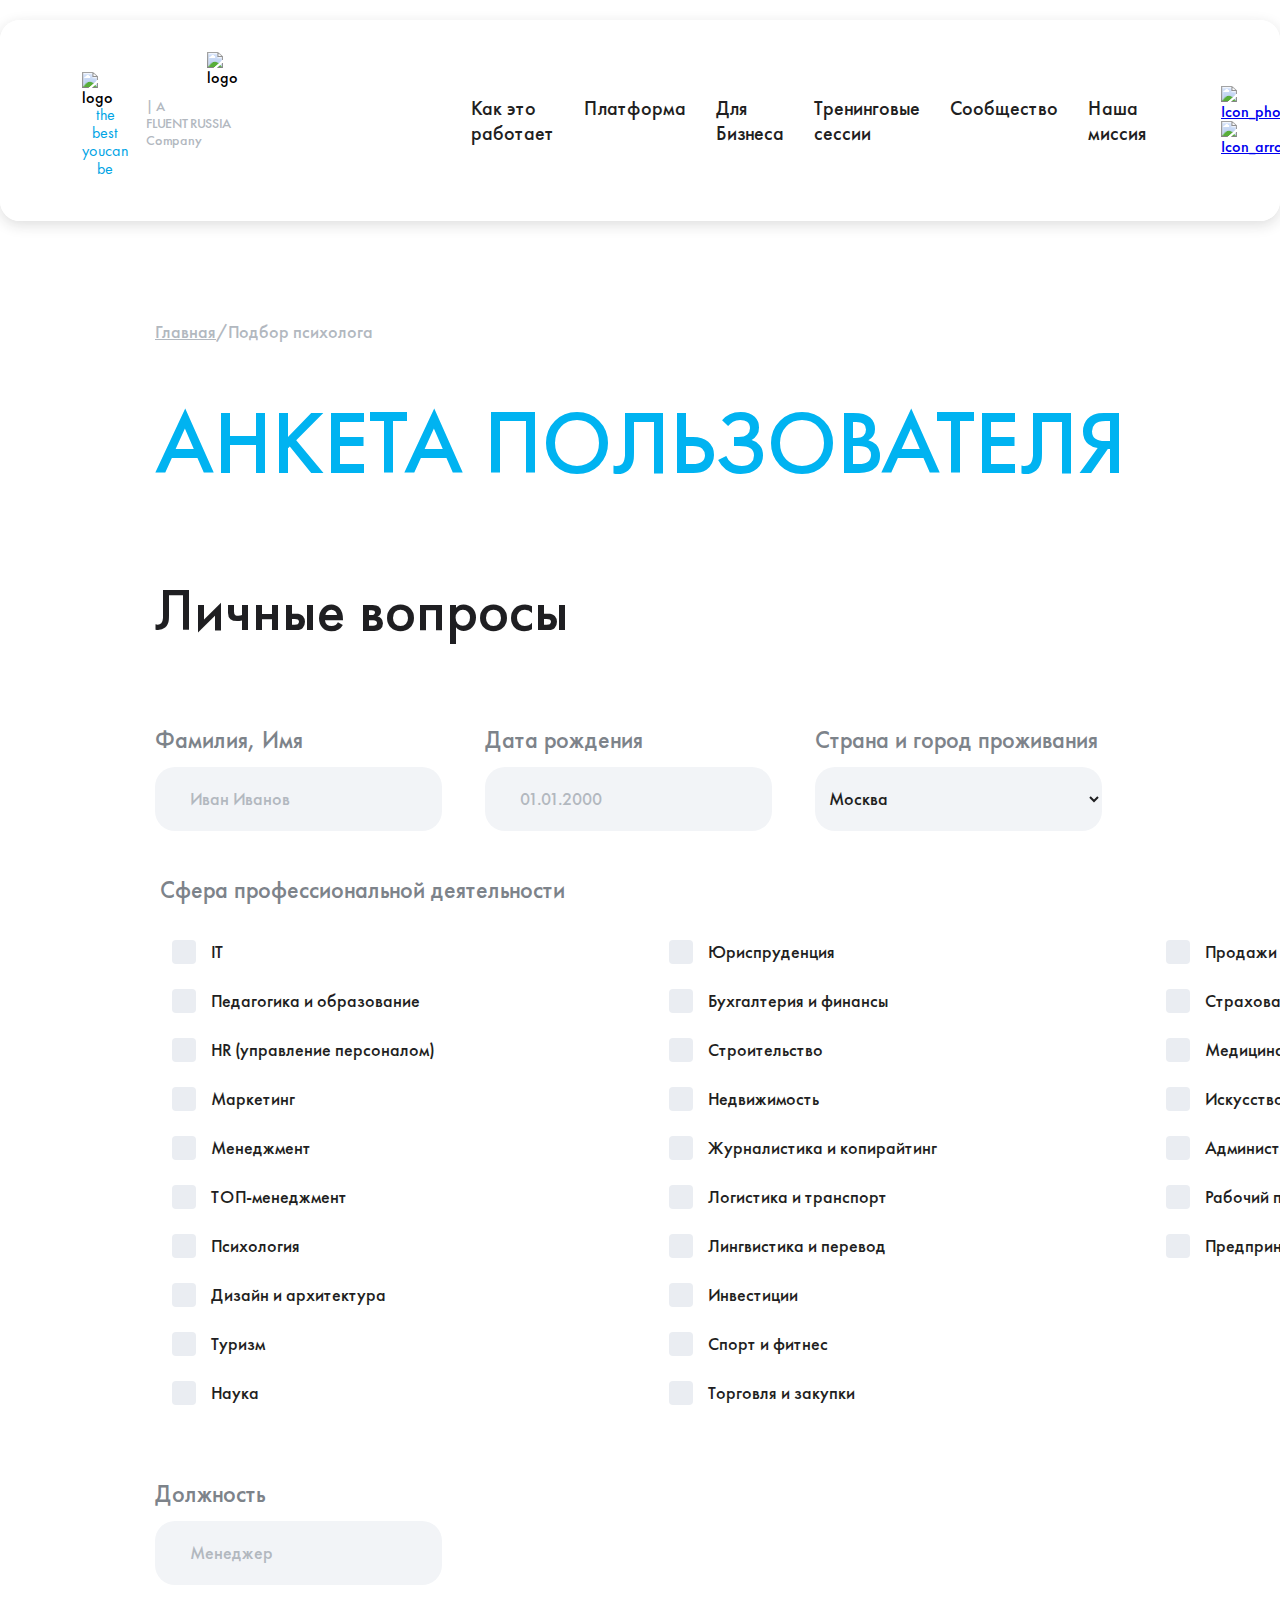
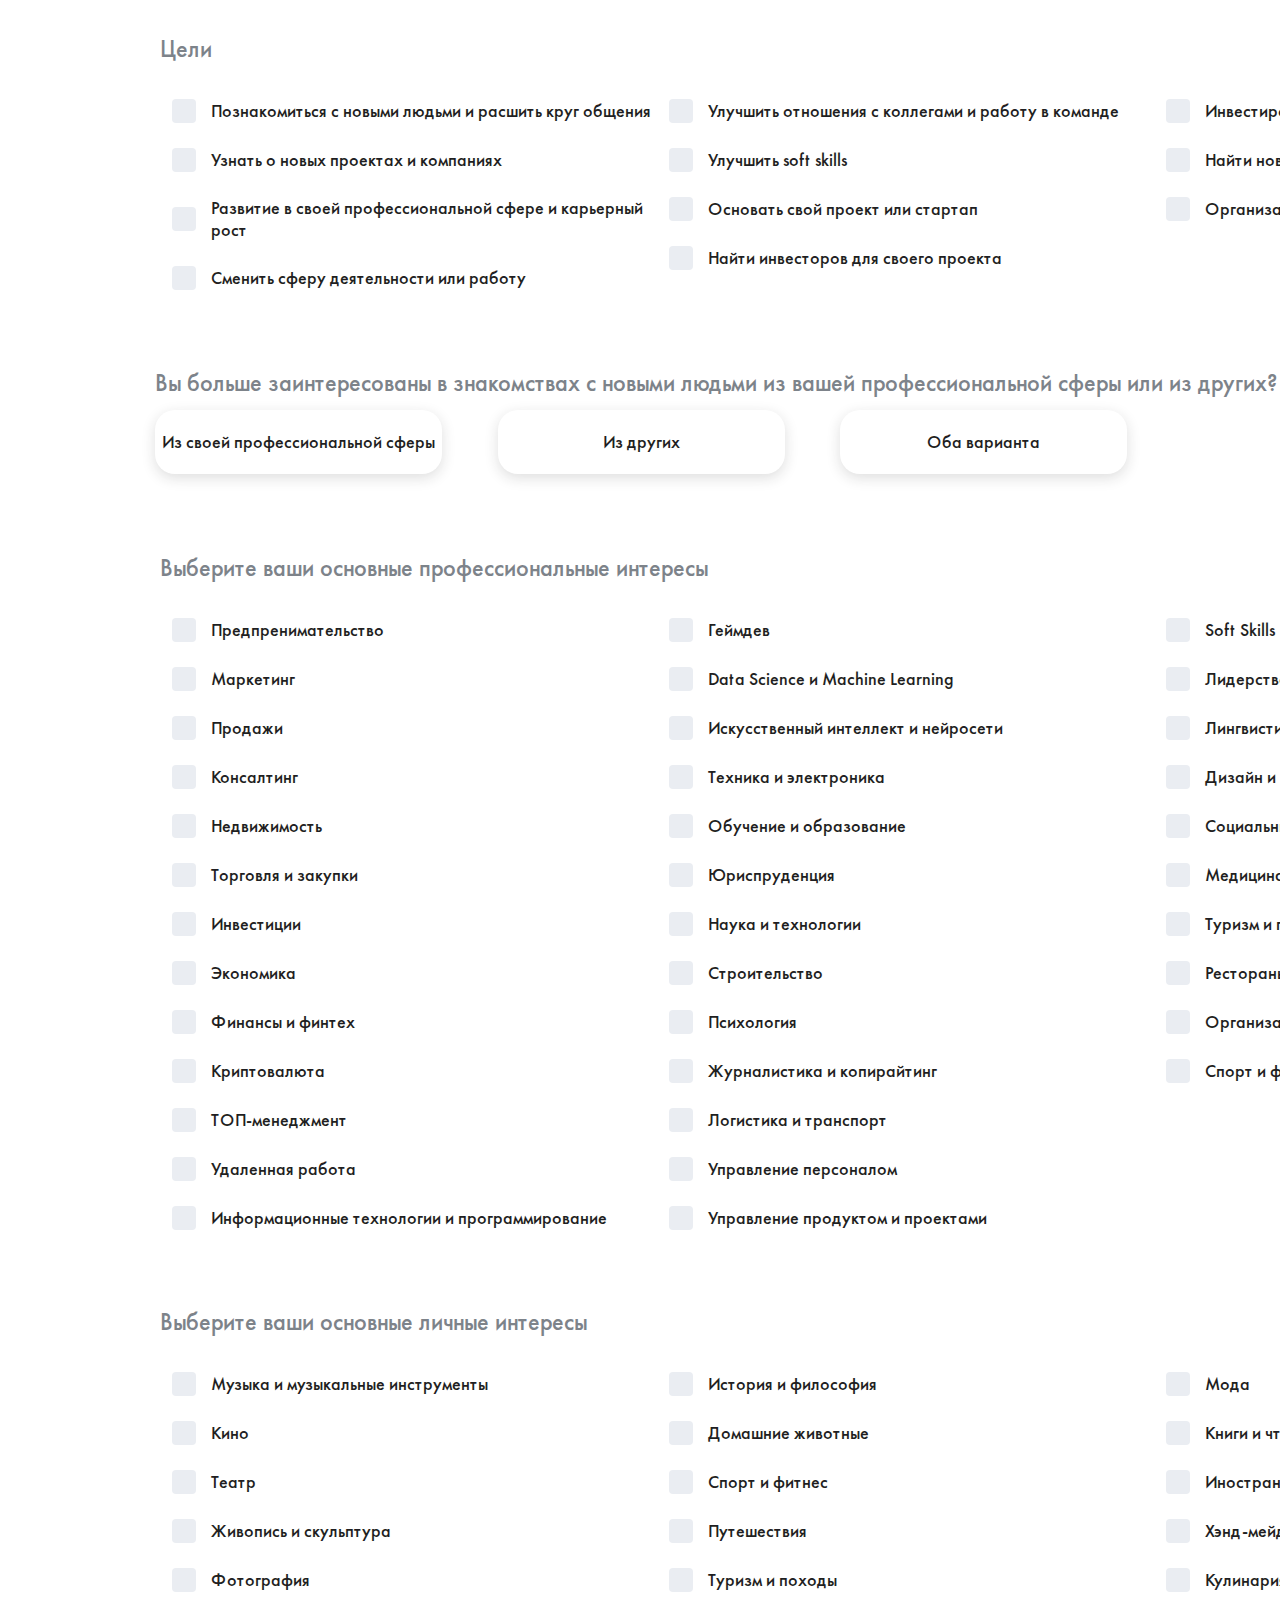
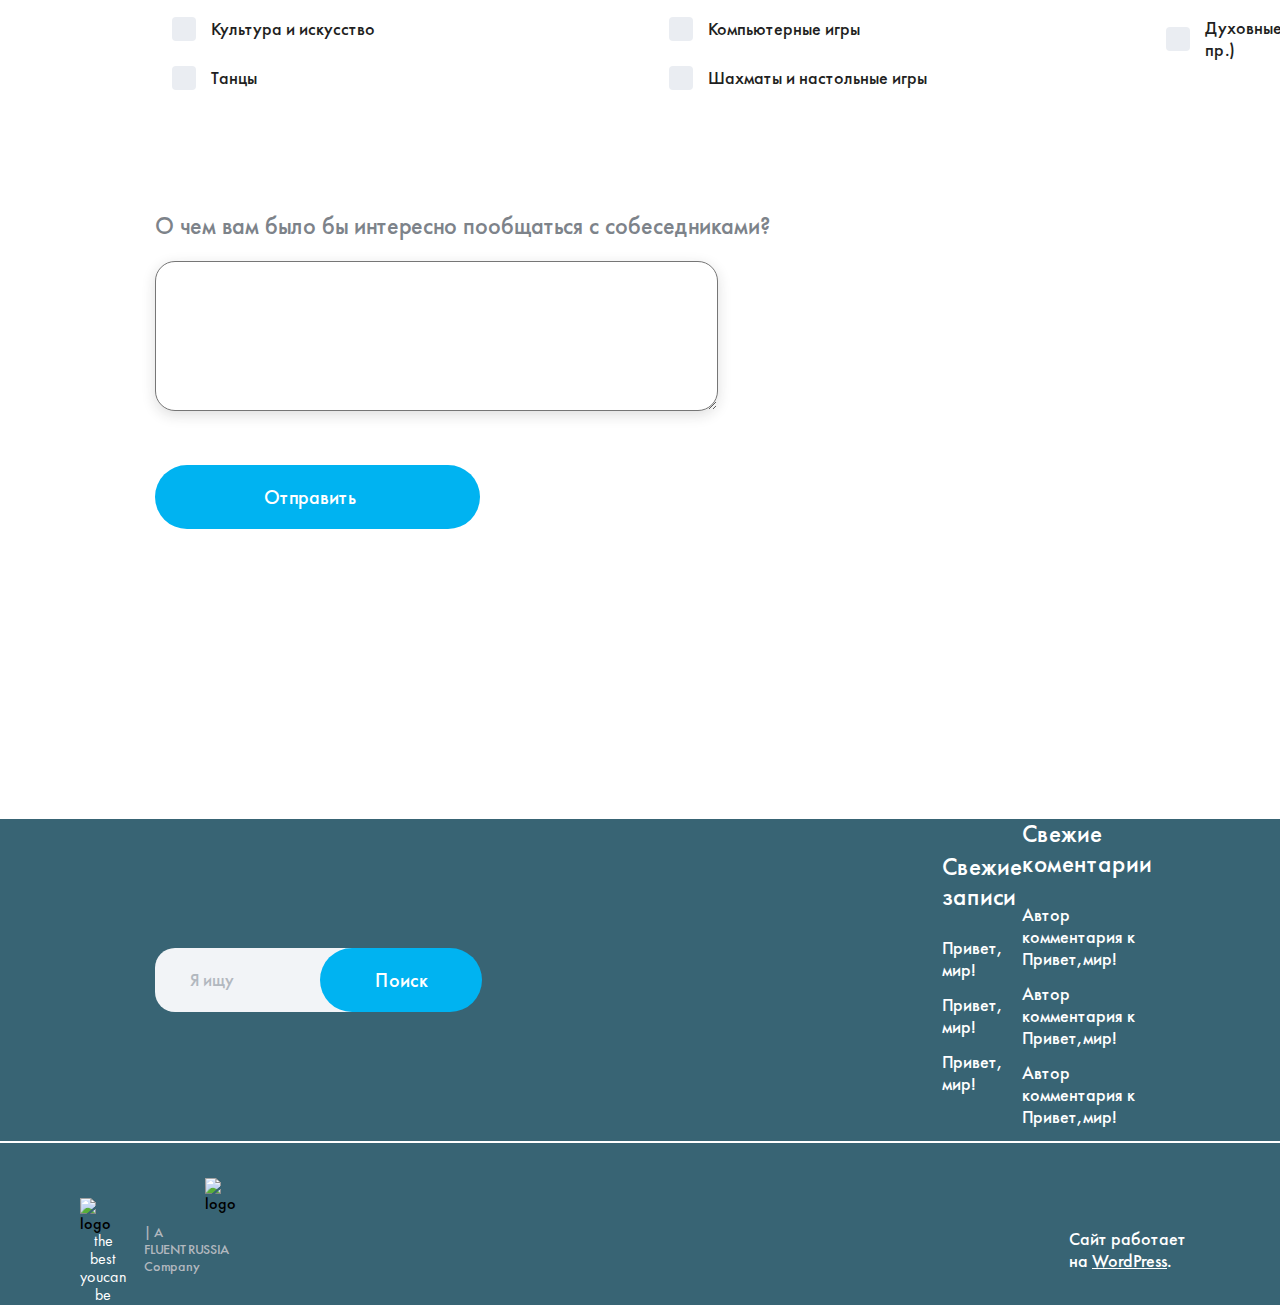
==== index.html @ 782e36cc "first commit" ====
<!DOCTYPE html>
<html lang="en">

<head>
    <meta charset="UTF-8">
    <meta http-equiv="X-UA-Compatible" content="IE=edge">
    <meta name="viewport" content="width=device-width, initial-scale=1.0">
    <title>Анкета пользователя</title>
    <link rel="stylesheet" href="../styles/style.css">
    <link rel="stylesheet" href="../styles/media.css">
</head>

<body>
    <header class="ps_header">
        <div class="ps_menu__header">
            <div class="ps_menu__inner">
                <div class="ps_menu__logo">
                    <div class="ps_logo-1__menu">
                        <img src="../img/STEP UP.png" alt="logo">
                        <div class="ps_logo-2"><img src="../img/STEP UP_U.png" alt="logo"></div>
                    </div>
                    <h5 class="ps_menu__inner_company-name">| A FLUENTRUSSIA Company</h5>
                </div>

                <ul class="ps_menu__nav">
                    <li><a href="#">Как это работает</a></li>
                    <li><a href="#">Платформа</a></li>
                    <li><a href="#">Для Бизнеса</a></li>
                    <li>Тренинговые сессии</li>
                    <li>Сообщество</li>
                    <li><a href="#">Наша миссия</a></li>
                </ul>
                <div class="ps__menu_line"></div>
                <div class="ps_menu__icon">
                    <a href="tel:+78120000000"><img class="ps_menu__icon-phone" src="../img/Icon_phone.png"
                            alt="Icon_phone"></a>
                    <a href="#"><img class="ps_menu__icon-arrow" src="../img/Icon_arrow.png" alt="Icon_arrow"></a>
                </div>
            </div>
        </div>
    </header>
    <main>
        <div class="ps_main">
            <section class="ps_page">
                <div class="ps_page__menu">
                    <p class="ps_page__title-menu"><a href="#">Главная</a>/Подбор психолога</p>
                    <h1 class="ps_page__title">Анкета пользователя</h1>
                    <h2 class="ps_page__subtitle">Личные вопросы</h2>
                    <form class="ps_page__2" id="user-profile">
                        <div class="ps_page__grid">
                            <div class="ps_page__item ">
                                <label for="name" class="ps_page__item_row">Фамилия, Имя </label>
                                <input class="ps_page__input" type="text" id="name" name="ps_name"
                                    placeholder="Иван Иванов" required>
                            </div>
                            <div class="ps_page__item">
                                <label for="age" class="ps_page__item_row">Дата рождения</label>
                                <input class="ps_page__input" type="number" id="age" name="ps_age"
                                    placeholder="01.01.2000" max="80" required>
                            </div>
                            <div class="ps_page__item">
                                <label for="town" class="ps_page__item_row">Страна и город проживания </label>
                                <select id="town" name="ps_town" class="ps_page__input ps_page__item-town form-select">
                                    <option value="Москва" selected=""> Москва</option>
                                    <option>---</option>
                                    <option value="Калининград">Калининград</option>
                                    <option value="Архангельск">Архангельск</option>
                                    <option value="Астрахань">Астрахань</option>
                                    <option value="Белгород">Белгород</option>
                                    <option value="Брянск">Брянск</option>
                                    <option value="Владикавказ">Владикавказ</option>
                                    <option value="Владимир">Владимир</option>
                                    <option value="Волгоград">Волгоград</option>
                                    <option value="Вологда">Вологда</option>
                                    <option value="Воронеж">Воронеж</option>
                                    <option value="Грозный">Грозный</option>
                                    <option value="Иваново">Иваново</option>
                                    <option value="Ижевск">Ижевск</option>
                                    <option value="Йошкар-Ола">Йошкар-Ола</option>
                                    <option value="Казань">Казань</option>
                                    <option value="Калуга">Калуга</option>
                                    <option value="Киров">Киров</option>
                                    <option value="Кострома">Кострома</option>
                                    <option value="Краснодар">Краснодар</option>
                                    <option value="Курск">Курск</option>
                                    <option value="Липецк">Липецк</option>
                                    <option value="Махачкала">Махачкала</option>
                                    <option value="Мурманск">Мурманск</option>
                                    <option value="Назрань">Назрань</option>
                                    <option value="Нальчик">Нальчик</option>
                                    <option value="Нарьян-Мар">Нарьян-Мар</option>
                                    <option value="Нижний Новгород">Нижний Новгород</option>
                                    <option value="Новгород">Новгород</option>
                                    <option value="Орёл">Орёл</option>
                                    <option value="Пенза">Пенза</option>
                                    <option value="Петрозаводск">Петрозаводск</option>
                                    <option value="Псков">Псков</option>
                                    <option value="Ростов-на-Дону">Ростов-на-Дону</option>
                                    <option value="Рязань">Рязань</option>
                                    <option value="Самара">Самара</option>
                                    <option value="Санкт-Петербург">Санкт-Петербург</option>
                                    <option value="Саранск">Саранск</option>
                                    <option value="Саратов">Саратов</option>
                                    <option value="Смоленск">Смоленск</option>
                                    <option value="Ставрополь">Ставрополь</option>
                                    <option value="Сыктывкар">Сыктывкар</option>
                                    <option value="Тамбов">Тамбов</option>
                                    <option value="Тверь">Тверь</option>
                                    <option value="Тула">Тула</option>
                                    <option value="Ульяновск">Ульяновск</option>
                                    <option value="Чебоксары">Чебоксары</option>
                                    <option value="Черкесск">Черкесск</option>
                                    <option value="Элиста">Элиста</option>
                                    <option value="Ярославль">Ярославль</option>
                                    <option value="Майкоп">Майкоп</option>
                                    <option value="Екатеринбург">Екатеринбург</option>
                                    <option value="Кудымкар">Кудымкар</option>
                                    <option value="Курган">Курган</option>
                                    <option value="Оренбург">Оренбург</option>
                                    <option value="Пермь">Пермь</option>
                                    <option value="Салехард">Салехард</option>
                                    <option value="Тюмень">Тюмень</option>
                                    <option value="Уфа">Уфа</option>
                                    <option value="Ханты-Мансийск">Ханты-Мансийск</option>
                                    <option value="Челябинск">Челябинск</option>
                                    <option value="Барнаул">Барнаул</option>
                                    <option value="Горно-Алтайск">Горно-Алтайск</option>
                                    <option value="Новосибирск">Новосибирск</option>
                                    <option value="Омск">Омск</option>
                                    <option value="Томск">Томск</option>
                                    <option value="Абакан">Абакан</option>
                                    <option value="Дудинка">Дудинка</option>
                                    <option value="Кемерово">Кемерово</option>
                                    <option value="Красноярск">Красноярск</option>
                                    <option value="Кызыл">Кызыл</option>
                                    <option value="Тура">Тура</option>
                                    <option value="Иркутск">Иркутск</option>
                                    <option value="Улан-Удэ">Улан-Удэ</option>
                                    <option value="Усть-Ордынский">Усть-Ордынский</option>
                                    <option value="Чита">Чита</option>
                                    <option value="Агинское">Агинское</option>
                                    <option value="Благовещенск">Благовещенск</option>
                                    <option value="Якутск">Якутск</option>
                                    <option value="Якутск">Якутск</option>
                                    <option value="Владивосток">Владивосток</option>
                                    <option value="Магадан">Магадан</option>
                                    <option value="Хабаровск">Хабаровск</option>
                                    <option value="Южно-Сахалинск">Южно-Сахалинск</option>
                                    <option value="Анадырь">Анадырь</option>
                                    <option value="Палана">Палана</option>
                                    <option value="Петропавловск-Камчатский">Петропавловск-Камчатский</option>
                                </select>
                            </div>
                        </div>
                        <div class="ps_page2__questionary">
                            <div class="ps_page2__questionary-title">
                                <p class="ps_page2__questionary-name">Сфера профессиональной деятельности</p>
                            </div>
                            <div class="ps_page2__body">
                                <div class="ps_page2__questionary-body ps_page4__form-condition">
                                    <div>
                                        <input type="checkbox" form="user-profile" class="ps_page2__checkbox" id="IT"
                                            name="IT">
                                        <label class="ps_page2__label" for="IT">IT</label>
                                    </div>
                                    <div>
                                        <input type="checkbox" form="user-profile" class="ps_page2__checkbox"
                                            id="schooling" name="schooling">
                                        <label class="ps_page2__label" for="schooling">Педагогика и образование</label>
                                    </div>
                                    <div>
                                        <input type="checkbox" form="user-profile" class="ps_page2__checkbox" id="HR"
                                            name="HR">
                                        <label class="ps_page2__label" for="HR">HR (управление
                                            персоналом)</label>
                                    </div>
                                    <div>
                                        <input type="checkbox" form="user-profile" class="ps_page2__checkbox"
                                            id="marketing" name="marketing">
                                        <label class="ps_page2__label" for="marketing">Маркетинг</label>
                                    </div>
                                    <div>
                                        <input type="checkbox" form="user-profile" class="ps_page2__checkbox"
                                            id="management" name="management">
                                        <label class="ps_page2__label" for="management">Менеджмент</label>
                                    </div>
                                    <div>
                                        <input type="checkbox" form="user-profile" class="ps_page2__checkbox"
                                            id="TOP-management" name="TOP-management">
                                        <label class="ps_page2__label" for="TOP-management">ТОП-менеджмент</label>
                                    </div>
                                    <div>
                                        <input type="checkbox" form="user-profile" class="ps_page2__checkbox"
                                            id="psychology" name="psychology">
                                        <label class="ps_page2__label" for="psychology">Психология</label>
                                    </div>
                                    <div>
                                        <input type="checkbox" form="user-profile" class="ps_page2__checkbox"
                                            id="design" name="design">
                                        <label class="ps_page2__label" for="design">Дизайн и архитектура</label>
                                    </div>
                                    <div>
                                        <input type="checkbox" form="user-profile" class="ps_page2__checkbox"
                                            id="tourism" name="tourism">
                                        <label class="ps_page2__label" for="tourism">Туризм</label>
                                    </div>
                                    <div>
                                        <input type="checkbox" form="user-profile" class="ps_page2__checkbox"
                                            id="science" name="science">
                                        <label class="ps_page2__label" for="science">Наука</label>
                                    </div>
                                    <div>
                                        <input type="checkbox" form="user-profile" class="ps_page2__checkbox" id="legal"
                                            name="legal">
                                        <label class="ps_page2__label" for="legal">Юриспруденция</label>
                                    </div>
                                    <div>
                                        <input type="checkbox" form="user-profile" class="ps_page2__checkbox"
                                            id="finance" name="finance">
                                        <label class="ps_page2__label" for="finance">Бухгалтерия и финансы</label>
                                    </div>
                                    <div>
                                        <input type="checkbox" form="user-profile" class="ps_page2__checkbox"
                                            id="building" name="building">
                                        <label class="ps_page2__label" for="building">Строительство</label>
                                    </div>
                                    <div>
                                        <input type="checkbox" form="user-profile" class="ps_page2__checkbox"
                                            id="property" name="property">
                                        <label class="ps_page2__label" for="property">Недвижимость</label>
                                    </div>
                                    <div>
                                        <input type="checkbox" form="user-profile" class="ps_page2__checkbox"
                                            id="journalistic" name="journalistic">
                                        <label class="ps_page2__label" for="journalistic">Журналистика и
                                            копирайтинг</label>
                                    </div>
                                    <div>
                                        <input type="checkbox" form="user-profile" class="ps_page2__checkbox"
                                            id="logistics" name="logistics">
                                        <label class="ps_page2__label" for="logistics">Логистика и транспорт</label>
                                    </div>
                                    <div>
                                        <input type="checkbox" form="user-profile" class="ps_page2__checkbox"
                                            id="linguistics" name="linguistics">
                                        <label class="ps_page2__label" for="linguistics">Лингвистика и перевод</label>
                                    </div>
                                    <div>
                                        <input type="checkbox" form="user-profile" class="ps_page2__checkbox"
                                            id="investment" name="investment">
                                        <label class="ps_page2__label" for="investment">Инвестиции</label>
                                    </div>
                                    <div>
                                        <input type="checkbox" form="user-profile" class="ps_page2__checkbox" id="sport"
                                            name="sport">
                                        <label class="ps_page2__label" for="sport">Спорт и фитнес</label>
                                    </div>
                                    <div>
                                        <input type="checkbox" form="user-profile" class="ps_page2__checkbox"
                                            id="trading" name="trading">
                                        <label class="ps_page2__label" for="trading">Торговля и закупки</label>
                                    </div>
                                    <div>
                                        <input type="checkbox" form="user-profile" class="ps_page2__checkbox" id="sales"
                                            name="sales">
                                        <label class="ps_page2__label" for="sales">Продажи</label>
                                    </div>
                                    <div>
                                        <input type="checkbox" form="user-profile" class="ps_page2__checkbox"
                                            id="insurance" name="insurance">
                                        <label class="ps_page2__label" for="insurance">Страхование</label>
                                    </div>
                                    <div>
                                        <input type="checkbox" form="formAcquaintance" class="ps_page2__checkbox"
                                            id="medicine" name="medicine">
                                        <label class="ps_page2__label" for="medicine">Медицина и фармацевтика</label>
                                    </div>
                                    <div>
                                        <input type="checkbox" form="formAcquaintance" class="ps_page2__checkbox"
                                            id="art" name="art">
                                        <label class="ps_page2__label" for="art">Искусство и масс-медиа</label>
                                    </div>
                                    <div>
                                        <input type="checkbox" form="formAcquaintance" class="ps_page2__checkbox"
                                            id="administration" name="administration">
                                        <label class="ps_page2__label" for="administration">Административный
                                            персонал</label>
                                    </div>
                                    <div>
                                        <input type="checkbox" form="formAcquaintance" class="ps_page2__checkbox"
                                            id="worker" name="worker">
                                        <label class="ps_page2__label" for="worker">Рабочий персонал</label>
                                    </div>
                                    <div>
                                        <input type="checkbox" form="formAcquaintance" class="ps_page2__checkbox"
                                            id="business" name="business">
                                        <label class="ps_page2__label" for="business">Предпринимательство</label>
                                    </div>
                                    <!-- <div>
                                    <input type="checkbox" form="formAcquaintance" class="ps_page2__checkbox"
                                        id="other-professional_activity" name="other-professional_activity">
                                    <label class="ps_page2__label" for="other-professional_activity">Другое</label>                                   
                                </div> -->
                                </div>
                            </div>
                        </div>
                        <div class="ps_page__item ps_page__item-position">
                            <label for="position" class="ps_page__item_row">Должность </label>
                            <input class="ps_page__input" type="text" id="position" name="ps_position"
                                placeholder="Менеджер" required>
                        </div>
                        <div class="ps_page2__questionary">
                            <div class="ps_page2__questionary-title">
                                <p class="ps_page2__questionary-name">Цели</p>
                            </div>
                            <div class="ps_page2__questionary-body ps_page2__form-connection ps_page2__questionary-purpose">
                                <div>
                                    <input type="checkbox" form="user-profile" class="ps_page2__checkbox" id="meet_new_people"
                                        name="meet_new_people">
                                    <label class="ps_page2__label" for="meet_new_people">Познакомиться с новыми людьми и расшить
                                        круг общения</label>
                                </div>
                                <div>
                                    <input type="checkbox" form="user-profile" class="ps_page2__checkbox" id="new_project"
                                        name="new_project">
                                    <label class="ps_page2__label" for="new_project">Узнать о новых проектах и
                                        компаниях</label>
                                </div>
                                <div>
                                    <input type="checkbox" form="user-profile" class="ps_page2__checkbox" id="career"
                                        name="career">
                                    <label class="ps_page2__label" for="career">Развитие в своей профессиональной сфере
                                        и карьерный рост</label>
                                </div>
                                <div>
                                    <input type="checkbox" form="user-profile" class="ps_page2__checkbox"
                                        id="change_activity" name="change_activity">
                                    <label class="ps_page2__label" for="change_activity">Сменить сферу деятельности или
                                        работу</label>
                                </div>
                                <div>
                                    <input type="checkbox" form="user-profile" class="ps_page2__checkbox"
                                        id="improve_relationships" name="improve_relationships">
                                    <label class="ps_page2__label" for="improve_relationships">Улучшить отношения с
                                        коллегами и работу в
                                        команде</label>
                                </div>
                                <div>
                                    <input type="checkbox" form="user-profile" class="ps_page2__checkbox"
                                        id="soft_slills" name="soft_slills">
                                    <label class="ps_page2__label" for="soft_slills">Улучшить soft skills</label>
                                </div>
                                <div>
                                    <input type="checkbox" form="user-profile" class="ps_page2__checkbox" id="startup"
                                        name="startup">
                                    <label class="ps_page2__label" for="startup">Основать свой проект или
                                        стартап</label>
                                </div>
                                <div>
                                    <input type="checkbox" form="user-profile" class="ps_page2__checkbox"
                                        id="investors_search" name="investors_search">
                                    <label class="ps_page2__label" for="investors_search">Найти инвесторов для своего
                                        проекта</label>
                                </div>
                                <div>
                                    <input type="checkbox" form="user-profile" class="ps_page2__checkbox" id="invest"
                                        name="invest">
                                    <label class="ps_page2__label" for="invest">Инвестировать в интересный
                                        проект</label>
                                </div>
                                <div>
                                    <input type="checkbox" form="user-profile" class="ps_page2__checkbox"
                                        id="search_employees" name="search_employees">
                                    <label class="ps_page2__label" for="search_employees">Найти новых сотрудников в
                                        команду</label>
                                </div>
                                <div>
                                    <input type="checkbox" form="user-profile" class="ps_page2__checkbox"
                                        id="organization_events" name="organization_events">
                                    <label class="ps_page2__label" for="organization_events">Организация событий и
                                        мероприятий</label>
                                </div>
                                <!-- <div>
                                    <input type="checkbox" form="user-profile" class="ps_page2__checkbox"
                                        id="other-ambition" name="other-ambition">
                                    <label class="ps_page2__label" for="other-ambition">Другое</label>
                                </div> -->
                            </div>
                        </div>
                        <fieldset form="user-profile" class="ps_page__item ps_page__fieldset">
                            <legend class="ps_page__item_row">Вы больше заинтересованы в знакомствах с новыми людьми из
                                вашей профессиональной сферы или из других?</legend>
                            <div class="ps_page__button ps_page__button_comfort-work">
                                <div class="ps_page__btn">
                                    <input class="ps_page__input ps_page__input-choice" type="radio" id="anyway"
                                        name="ps_choice">
                                    <label for="anyway" class="ps_page__label-choice">Из своей профессиональной
                                        сферы</label>
                                </div>
                                <div class="ps_page__btn">
                                    <input class="ps_page__input ps_page__input-choice" type="radio" id="other"
                                        name="ps_choice">
                                    <label for="other" class="ps_page__label-choice">Из других</label>
                                </div>
                                <div class="ps_page__btn">
                                    <input class="ps_page__input ps_page__input-choice" type="radio" id="both_versions"
                                        name="ps_choice">
                                    <label for="both_versions" class="ps_page__label-choice">Оба варианта</label>
                                </div>
                            </div>
                        </fieldset>
                        <div class="ps_page2__questionary">
                            <div class="ps_page2__questionary-title">
                                <p class="ps_page2__questionary-name">Выберите ваши основные профессиональные интересы
                                </p>
                            </div>
                            <div class="ps_page2__body">
                                <div class="ps_page2__questionary-body ps_page4__form-prof">
                                    <div>
                                        <input type="checkbox" form="user-profile" class="ps_page2__checkbox"
                                            id="prof_entrepreneur" name="prof_entrepreneur">
                                        <label class="ps_page2__label" for="prof_entrepreneur">Предпренимательство</label>
                                    </div>
                                    <div>
                                        <input type="checkbox" form="user-profile" class="ps_page2__checkbox"
                                            id="prof_marketing" name="prof_marketing">
                                        <label class="ps_page2__label" for="prof_marketing">Маркетинг</label>
                                    </div>
                                    <div>
                                        <input type="checkbox" form="user-profile" class="ps_page2__checkbox"
                                            id="prof_sales" name="prof_sales">
                                        <label class="ps_page2__label" for="prof_sales">Продажи</label>
                                    </div>
                                    <div>
                                        <input type="checkbox" form="user-profile" class="ps_page2__checkbox"
                                            id="prof_consulting" name="prof_consulting">
                                        <label class="ps_page2__label" for="prof_consulting">Консалтинг</label>
                                    </div>
                                    <div>
                                        <input type="checkbox" form="user-profile" class="ps_page2__checkbox"
                                            id="prof_roperty" name="prof_roperty">
                                        <label class="ps_page2__label" for="prof_roperty">Недвижимость</label>
                                    </div>
                                    <div>
                                        <input type="checkbox" form="user-profile" class="ps_page2__checkbox"
                                            id="prof_trading" name="prof_trading">
                                        <label class="ps_page2__label" for="prof_trading">Торговля и закупки</label>
                                    </div>
                                    <div>
                                        <input type="checkbox" form="user-profile" class="ps_page2__checkbox"
                                            id="prof_investment" name="prof_investment">
                                        <label class="ps_page2__label" for="prof_investment">Инвестиции</label>
                                    </div>
                                    <div>
                                        <input type="checkbox" form="user-profile" class="ps_page2__checkbox"
                                            id="prof_economical" name="prof_economical">
                                        <label class="ps_page2__label" for="prof_economical">Экономика</label>
                                    </div>
                                    <div>
                                        <input type="checkbox" form="user-profile" class="ps_page2__checkbox"
                                            id="prof_finance" name="prof_finance">
                                        <label class="ps_page2__label" for="prof_finance">Финансы и финтех</label>
                                    </div>
                                    <div>
                                        <input type="checkbox" form="user-profile" class="ps_page2__checkbox"
                                            id="prof_cryptocurrency" name="prof_cryptocurrency">
                                        <label class="ps_page2__label" for="prof_cryptocurrency">Криптовалюта</label>
                                    </div>
                                    <div>
                                        <input type="checkbox" form="user-profile" class="ps_page2__checkbox"
                                            id="prof_TOP-management" name="prof_TOP-management">
                                        <label class="ps_page2__label" for="prof_TOP-management">ТОП-менеджмент</label>
                                    </div>
                                    <div>
                                        <input type="checkbox" form="user-profile" class="ps_page2__checkbox"
                                            id="prof_freelance" name="prof_freelance">
                                        <label class="ps_page2__label" for="prof_freelance">Удаленная работа</label>
                                    </div>
                                    <div>
                                        <input type="checkbox" form="user-profile" class="ps_page2__checkbox"
                                            id="prof_coding" name="prof_coding">
                                        <label class="ps_page2__label" for="prof_coding">Информационные технологии и
                                            программирование</label>
                                    </div>
                                    <div>
                                        <input type="checkbox" form="user-profile" class="ps_page2__checkbox"
                                            id="prof_gamedev" name="prof_gamedev">
                                        <label class="ps_page2__label" for="prof_gamedev">Геймдев</label>
                                    </div>
                                    <div>
                                        <input type="checkbox" form="user-profile" class="ps_page2__checkbox"
                                            id="prof_data-science" name="prof_data-science">
                                        <label class="ps_page2__label" for="prof_data-science">Data Science и Machine
                                            Learning</label>
                                    </div>
                                    <div>
                                        <input type="checkbox" form="user-profile" class="ps_page2__checkbox"
                                            id="prof_neuronet" name="prof_neuronet">
                                        <label class="ps_page2__label" for="prof_neuronet">Искусственный интеллект и нейросети
                                        </label>
                                    </div>
                                    <div>
                                        <input type="checkbox" form="user-profile" class="ps_page2__checkbox"
                                            id="prof_technic" name="prof_technic">
                                        <label class="ps_page2__label" for="prof_technic">Техника и электроника</label>
                                    </div>
                                    <div>
                                        <input type="checkbox" form="user-profile" class="ps_page2__checkbox"
                                            id="prof_education" name="prof_education">
                                        <label class="ps_page2__label" for="prof_education">Обучение и образование</label>
                                    </div>
                                    <div>
                                        <input type="checkbox" form="user-profile" class="ps_page2__checkbox"
                                            id="prof__legal" name="prof__legal">
                                        <label class="ps_page2__label" for="prof__legal">Юриспруденция</label>
                                    </div>
                                    <div>
                                        <input type="checkbox" form="user-profile" class="ps_page2__checkbox"
                                            id="prof_scientific" name="prof_scientific">
                                        <label class="ps_page2__label" for="prof_scientific">Наука и технологии</label>
                                    </div>
                                    <div>
                                        <input type="checkbox" form="user-profile" class="ps_page2__checkbox"
                                            id="prof_building" name="prof_building">
                                        <label class="ps_page2__label" for="prof_building">Строительство</label>
                                    </div>
                                    <div>
                                        <input type="checkbox" form="user-profile" class="ps_page2__checkbox"
                                            id="prof_psychology" name="prof_psychology">
                                        <label class="ps_page2__label" for="prof_psychology">Психология</label>
                                    </div>
                                    <div>
                                        <input type="checkbox" form="user-profile" class="ps_page2__checkbox"
                                            id="prof_journalistic" name="prof_journalistic">
                                        <label class="ps_page2__label" for="prof_journalistic">Журналистика и копирайтинг</label>
                                    </div>
                                    <div>
                                        <input type="checkbox" form="user-profile" class="ps_page2__checkbox"
                                            id="prof_logistics" name="prof_logistics">
                                        <label class="ps_page2__label" for="prof_logistics">Логистика и транспорт</label>
                                    </div>
                                    <div>
                                        <input type="checkbox" form="user-profile" class="ps_page2__checkbox"
                                            id="prof_HR" name="prof_HR">
                                        <label class="ps_page2__label" for="prof_HR">Управление персоналом</label>
                                    </div>
                                    <div>
                                        <input type="checkbox" form="user-profile" class="ps_page2__checkbox"
                                            id="prof_product-managemen" name="prof_product-managemen">
                                        <label class="ps_page2__label" for="prof_product-managemen">Управление продуктом и
                                            проектами</label>
                                    </div>
                                    <div>
                                        <input type="checkbox" form="user-profile" class="ps_page2__checkbox"
                                            id="prof_softSkills" name="prof_softSkills">
                                        <label class="ps_page2__label" for="prof_softSkills">Soft Skills</label>
                                    </div>
                                    <div>
                                        <input type="checkbox" form="user-profile" class="ps_page2__checkbox"
                                            id="prof_leading" name="prof_leading">
                                        <label class="ps_page2__label" for="prof_leading">Лидерство</label>
                                    </div>
                                    <div>
                                        <input type="checkbox" form="user-profile" class="ps_page2__checkbox"
                                            id="form_linguistics" name="form_linguistics">
                                        <label class="ps_page2__label" for="form_linguistics">Лингвистика и перевод</label>
                                    </div>
                                    <div>
                                        <input type="checkbox" form="user-profile" class="ps_page2__checkbox"
                                            id="prof_design" name="prof_design">
                                        <label class="ps_page2__label" for="prof_design">Дизайн и архитектура</label>
                                    </div>
                                    <div>
                                        <input type="checkbox" form="user-profile" class="ps_page2__checkbox"
                                            id="prof_volunteering" name="prof_volunteering">
                                        <label class="ps_page2__label" for="prof_volunteering">Социальные проекты и
                                            волонтерство</label>
                                    </div>
                                    <div>
                                        <input type="checkbox" form="user-profile" class="ps_page2__checkbox"
                                            id="prof_medicine" name="prof_medicine">
                                        <label class="ps_page2__label" for="prof_medicine">Медицина и фармацевтика</label>
                                    </div>
                                    <div>
                                        <input type="checkbox" form="user-profile" class="ps_page2__checkbox"
                                            id="prof_tourism" name="prof_tourism">
                                        <label class="ps_page2__label" for="prof_tourism">Туризм и гостиничный бизнес</label>
                                    </div>
                                    <div>
                                        <input type="checkbox" form="user-profile" class="ps_page2__checkbox"
                                            id="prof_restaurant" name="prof_restaurant">
                                        <label class="ps_page2__label" for="prof_restaurant">Рестораны и развлечения</label>
                                    </div>
                                    <div>
                                        <input type="checkbox" form="user-profile" class="ps_page2__checkbox"
                                            id="prof_ivent" name="prof_ivent">
                                        <label class="ps_page2__label" for="prof_ivent">Организация ивентов</label>
                                    </div>
                                    <div>
                                        <input type="checkbox" form="user-profile" class="ps_page2__checkbox"
                                            id="prof_sport" name="prof_sport">
                                        <label class="ps_page2__label" for="prof_sport">Спорт и фитнес</label>
                                    </div>
                                    <!-- <div>
                                        <input type="checkbox" form="formAcquaintance" class="ps_page2__checkbox"
                                            id="prof_other" name="prof_other">
                                        <label class="ps_page2__label" for="prof_other">Другое</label>
                                    </div> -->
                                </div>
                            </div>
                        </div>
                        <div class="ps_page2__questionary">
                            <div class="ps_page2__questionary-title">
                                <p class="ps_page2__questionary-name">Выберите ваши основные личные интересы</p>
                            </div>
                            <div class="ps_page2__questionary-body ps_page2__form-job ps_page2__form-interests">
                                <div>
                                    <input type="checkbox" form="user-profile" class="ps_page2__checkbox"
                                        id="id_music" name="id_music">
                                    <label class="ps_page2__label" for="id_music">Музыка и музыкальные
                                        инструменты</label>
                                </div>
                                <div>
                                    <input type="checkbox" form="user-profile" class="ps_page2__checkbox"
                                        id="id_sinema" name="id_sinema">
                                    <label class="ps_page2__label" for="id_sinema">Кино</label>
                                </div>
                                <div>
                                    <input type="checkbox" form="user-profile" class="ps_page2__checkbox"
                                        id="id_theatre" name="id_theatre">
                                    <label class="ps_page2__label" for="id_theatre">Театр</label>
                                </div>
                                <div>
                                    <input type="checkbox" form="user-profile" class="ps_page2__checkbox"
                                        id="id_painting" name="id_painting">
                                    <label class="ps_page2__label" for="id_painting">Живопись и скульптура</label>
                                </div>
                                <div>
                                    <input type="checkbox" form="user-profile" class="ps_page2__checkbox" id="id_foto"
                                        name="id_foto">
                                    <label class="ps_page2__label" for="id_foto">Фотография</label>
                                </div>
                                <div>
                                    <input type="checkbox" form="user-profile" class="ps_page2__checkbox"
                                        id="id_culture" name="id_culture">
                                    <label class="ps_page2__label" for="id_culture">Культура и искусство </label>
                                </div>
                                <div>
                                    <input type="checkbox" form="user-profile" class="ps_page2__checkbox"
                                        id="id_dances" name="id_dances">
                                    <label class="ps_page2__label" for="id_dances">Танцы</label>
                                </div>
                                <div>
                                    <input type="checkbox" form="user-profile" class="ps_page2__checkbox"
                                        id="id_history" name="id_history">
                                    <label class="ps_page2__label" for="id_history">История и философия</label>
                                </div>
                                <div>
                                    <input type="checkbox" form="user-profile" class="ps_page2__checkbox"
                                        id="id_pets" name="id_pets">
                                    <label class="ps_page2__label" for="id_pets">Домашние животные</label>
                                </div>
                                <div>
                                    <input type="checkbox" form="user-profile" class="ps_page2__checkbox"
                                        id="id_fitnes" name="id_fitnes">
                                    <label class="ps_page2__label" for="id_fitnes">Спорт и фитнес</label>
                                </div>
                                <div>
                                    <input type="checkbox" form="user-profile" class="ps_page2__checkbox"
                                        id="id_travel" name="id_travel">
                                    <label class="ps_page2__label" for="id_travel">Путешествия</label>
                                </div>
                                <div>
                                    <input type="checkbox" form="user-profile" class="ps_page2__checkbox"
                                        id="id_tourism" name="id_tourism">
                                    <label class="ps_page2__label" for="id_tourism">Туризм и походы</label>
                                </div>
                                <div>
                                    <input type="checkbox" form="user-profile" class="ps_page2__checkbox"
                                        id="id_computer-games" name="id_computer-games">
                                    <label class="ps_page2__label" for="id_computer-games">Компьютерные игры</label>
                                </div>
                                <div>
                                    <input type="checkbox" form="user-profile" class="ps_page2__checkbox"
                                        id="id_chess" name="id_chess">
                                    <label class="ps_page2__label" for="id_chess">Шахматы и настольные игры</label>
                                </div>
                                <div>
                                    <input type="checkbox" form="user-profile" class="ps_page2__checkbox"
                                        id="id_fashion" name="id_fashion">
                                    <label class="ps_page2__label" for="id_fashion">Мода</label>
                                </div>
                                <div>
                                    <input type="checkbox" form="user-profile" class="ps_page2__checkbox"
                                        id="id_book" name="id_book">
                                    <label class="ps_page2__label" for="id_book">Книги и чтение</label>
                                </div>
                                <div>
                                    <input type="checkbox" form="user-profile" class="ps_page2__checkbox"
                                        id="id_languages" name="id_languages">
                                    <label class="ps_page2__label" for="id_languages">Иностранные языки</label>
                                </div>
                                <div>
                                    <input type="checkbox" form="user-profile" class="ps_page2__checkbox"
                                        id="id_handmade" name="id_handmade">
                                    <label class="ps_page2__label" for="id_handmade">Хэнд-мейд</label>
                                </div>
                                <div>
                                    <input type="checkbox" form="user-profile" class="ps_page2__checkbox"
                                        id="id_cooking" name="id_cooking">
                                    <label class="ps_page2__label" for="id_cooking">Кулинария</label>
                                </div>
                                <div>
                                    <input type="checkbox" form="user-profile" class="ps_page2__checkbox"
                                        id="id_spiritual_practices" name="id_spiritual_practices">
                                    <label class="ps_page2__label" for="id_spiritual_practices">Духовные практики и саморазвитие (йога,медитация и пр.)</label>
                                </div>
                                <!-- <div>
                                    <input type="checkbox" form="user-profile" class="ps_page2__checkbox"
                                        id="id_other" name="id_other">
                                    <label class="ps_page2__label" for="id_other">Другое</label>
                                </div> -->
                            </div>
                        </div>
                        <fieldset form="ps_comfort-work" class="ps_page__item ps_page__fieldset">
                            <legend class="ps_page__item_row">О чем вам было бы интересно пообщаться с собеседниками?</legend>
                            <textarea name="" id="" cols="90" rows="20"></textarea>
                        </fieldset>
                        <div class="ps_page2__button">
                            
                            <div class="ps_page__item ps_page__item-onsward">
                                <button form="ps_comfort-work" class="ps_page__button-onsward"
                                    type="submit">Отправить</button>
                            </div>
                        </div>
                    </form>
                </div>
            </section>
        </div>
    </main>
    <footer class="ps_footer">
        <div class="ps_footer__search">
            <form class="ps_footer__form" action="" method="">
                <input class="ps_footer__input" type="search" placeholder="Я ищу">
                <button class="ps_footer__button">Поиск</button>
            </form>
            <div class="ps_footer__blok ps_footer__blok-1">
                <h3 class="ps_footer__h3">Свежие записи</h3>
                <div class="ps_footer__coment">Привет, мир!</div>
                <div class="ps_footer__coment">Привет, мир!</div>
                <div class="ps_footer__coment">Привет, мир!</div>
            </div>
            <div class="ps_footer__blok ps_footer__blok-2">
                <h3 class="ps_footer__h3">Свежие коментарии</h3>
                <div class="ps_footer__coment">Автор комментария к Привет,мир!</div>
                <div class="ps_footer__coment">Автор комментария к Привет,мир!</div>
                <div class="ps_footer__coment">Автор комментария к Привет,мир!</div>
            </div>
        </div>
        <div class="ps_footer__line"></div>
        <div class="ps_footer__about">
            <div class="ps_footer__logo">
                <div class="ps_logo-1__footer">
                    <img src="../img/STEP UP_white.png" alt="logo">
                    <div class="ps_logo-2"><img src="../img/STEP UP_white_letterU.png" alt="logo"></div>
                </div>
                <h5 class="ps_menu__inner_company-name">| A FLUENTRUSSIA Company</h5>
            </div>
            <div class="ps_footer__copyright">Сайт работает на <a class="ps_footer__link" href="#">WordPress</a>.
            </div>
        </div>

    </footer>
</body>

</html>
---- styles/style.css ----
@font-face {
    src: url('../fonts/FuturaNewMedium-Reg.ttf');
    font-family: 'Futura New';
}

@font-face {
    src: url('../fonts/futurabookc.ttf');
    font-family: 'Futura BookC';
}

* {
    box-sizing: border-box;
    font-family: 'Futura New';
    padding: 0;
    margin: 0;
}

.ps_menu__header {
    max-width: 1880px;
    min-height: 150px;
    margin: 20px auto;
    box-shadow: 0px 4px 14px rgba(31, 31, 34, 0.15);
    border-radius: 20px;
    border: 2px solid #FFFFFF;
    margin-bottom: 100px;
}

.ps_menu__inner {
    margin: 40px 0;
    display: flex;
    justify-content: space-between;
    align-items: center;
}

.ps_menu__logo,
.ps_footer__logo {
    display: flex;
    margin-top: 10px;
}

.ps_logo-1__menu,
.ps_logo-1__footer {
    position: relative;
    padding-left: 80px;
}

.ps_logo-1__menu:after,
.ps_logo-1__footer:after {
    content: 'the best youcan be';
    font-family: 'Futura BookC';
    margin: 0 auto;
    color: #00A4E5;
    display: block;
    font-weight: 400;
    font-size: 16px;
    line-height: 18px;
    text-align: center;
}

.ps_menu__inner_company-name {
    padding-left: 18px;
    padding-top: 26px;
    margin-right: 240px;
    color: #B2B8BF;
    font-weight: 400;
    font-size: 14px;
    line-height: 17px;
}

.ps_logo-2 {
    position: absolute;
    left: 205px;
    top: -20px;
}

.title__page1,
.ps_menu__nav {
    display: flex;
    list-style: none;
    margin-right: 40px;
}

.ps_menu__nav li {
    font-size: 20px;
    line-height: 25px;
    font-weight: 400;
    color: #1F1F22;
    margin-right: 30px;
}

.title__page1 li {
    font-size: 20px;
    line-height: 25px;
    font-weight: 400;
    color: #1F1F22;
    margin-right: 30px;
}

.ps_menu__nav li:last-child {
    margin-right: 0px;
}

.ps_menu__nav li:nth-child(4):after,
.ps_menu__nav li:nth-child(5):after {
    content: url('../img/Icon_down.png');
    width: 14px;
    height: 8px;
    margin-left: 10px;
}

.ps_menu__nav li a,
.title__page1 li a {
    text-decoration: none;
    color: #1F1F22;
}

.ps_menu__icon {
    margin-right: 40px;
}

.ps__menu_line {
    content: '';
    width: 1px;
    height: 38px;
    background-color: #B2B8BF;
    display: block;
    border-radius: 4px;
    margin-right: 35px;
}

.ps_menu__icon-phone {
    width: 25px;
    height: 25px;
    margin-right: 25px;
}

.ps_menu__icon-arrow {
    width: 25px;
    height: 22.5px;
    margin-right: 35px;
}

.ps_page {
    padding-left: 155px;
    margin-bottom: 290px;
}

.ps_page__title-menu {
    max-width: 752px;
    height: 22px;
    font-weight: 400;
    font-size: 18px;
    color: #B2B8BF;
    margin-bottom: 45px;
}

.ps_page__title-menu a {
    text-decoration-line: underline;
    color: #B2B8BF;
}

.ps_page__title {
    font-weight: 450;
    font-size: 90px;
    line-height: 111px;
    text-transform: uppercase;
    color: #00B3F1;
    margin-bottom: 75px;
}

.ps_page__subtitle {
    font-weight: 400;
    font-size: 60px;
    line-height: 72px;
    color: #1F1F22;
    margin-bottom: 80px;
}

.ps_page__grid {
    display: grid;
    grid-template-columns: 330px 330px 340px;
    grid-template-rows: 150px;
    grid-auto-rows: 140px;
}

.ps_page__input,
.ps_footer__input {
    padding-left: 10px;
    font-family: 23px;
    font-weight: 400;
    font-size: 18px;
    border: 0;
}

.ps_page__input {
    margin-top: 12px;
}

.ps_page__fieldset {
    border: none;
    margin: 0;
    padding: 0;
}

.ps_page__item_row {
    font-weight: 400;
    font-size: 24px;
    line-height: 29px;
    color: #7D838A;
}

::-webkit-input-placeholder {
    padding-left: 25px;
    font-weight: 400;
    font-size: 18px;
    line-height: 22px;
    color: #B2B8BF;
}

:-moz-placeholder {
    padding-left: 25px;
    font-weight: 400;
    font-size: 18px;
    line-height: 22px;
    color: #B2B8BF;
}

.ps_page__item input,
.ps_page__item-town {
    width: 287px;
    height: 64px;
    background: #F2F4F7;
    border-radius: 20px;
    border: 0px;
}

.ps_page__item-town {
    font-size: 18px;
    line-height: 22px;
    color: #1F1F22;
    margin-top: 12px;
}

.ps_page__button {
    display: flex;
    justify-content: space-between;
    margin-top: 12px;
}

.ps_page__btn {
    display: block;
}

.ps_page__input-Yes,
.ps_page__input-No {
    display: none;
}

.ps_page__label-Yes,
.ps_page__label-No {
    display: flex;
    align-items: center;
    justify-content: center;
    cursor: pointer;
    background: #FFFFFF;
    box-shadow: 0px 4px 14px rgba(31, 31, 34, 0.15);
    border-radius: 20px;
    width: 151px;
    height: 64px;
    border: 0px;
    cursor: pointer;
    font-weight: 400;
    font-size: 18px;
    line-height: 22px;
}

.ps_page__label-Yes {
    color: #6AC46B;
}

.ps_page__label-No {
    color: #D72E20;
}

.ps_page__input-Yes:checked+.ps_page__label-Yes,
.ps_page__input-No:checked+.ps_page__label-No {
    background-color: #00B3F1;
}

.ps_page__button-onsward:hover {
    cursor: pointer;
}

.ps_page__button-onsward,
.ps_page__button-send {
    width: 325px;
    height: 64px;
    background: #00B3F1;
    border-radius: 40px;
    margin-top: 40px;
    border: 0px;
    text-align: center;
    color: #FFFFFF;
    font-weight: 450;
    font-size: 20px;
    line-height: 25px;
}

.ps_page__button-send {
    margin-top: 10px;
    width: 360px;
    font-weight: 450;
    font-size: 20px;
    line-height: 25px;
}

input[type="number"]::-webkit-outer-spin-button,
input[type="number"]::-webkit-inner-spin-button {
    -webkit-appearance: none;
    margin: 0;
}

input[type="number"] {
    -moz-appearance: textfield;
}

input[type="number"]:hover,
input[type="number"]:focus {
    -moz-appearance: number-input;
}

.ps_page__button-psy-return:after,
.ps_page__button-onsward:after {
    content: url('../img/Vector.png');
    width: 32px;
    height: 14px;
    margin-left: 15px;
    margin-top: 30px;
    color: #FFFFFF;
}

.rs_page__button-return:after {
    content: "";
}

.ps_page__button-psy:before,
.rs_page__button-return:before {
    content: url('../img/Vector_return.png');
    width: 32px;
    height: 14px;
    margin-right: 15px;
    margin-top: 30px;
    color: #FFFFFF;
}

.ps_footer {
    max-width: 1920px;
    min-height: 480px;
    background-color: #386474;
}

.ps_footer__line {
    margin: 0 auto;
    max-width: 1594px;
    height: 0px;
    border: 1px solid #FFFFFF;
}

.ps_footer__search {
    display: flex;
    align-items: center;
    justify-content: space-between;
    min-height: 307px;
}

.ps_footer__form {
    position: relative;
    margin-right: 100px;
}

input[type=search] {
    -webkit-appearance: none;
}

.ps_footer__input {
    width: 287px;
    height: 64px;
    background: #F2F4F7;
    border-radius: 20px;
    margin-left: 155px;
    border: 0;
}

.ps_footer__button {
    position: absolute;
    right: -40px;
    width: 162px;
    height: 64px;
    background: #00B3F1;
    border-radius: 40px;
    border: 0;
    color: #FFFFFF;
    font-weight: 450;
    font-size: 20px;
    line-height: 25px;
}

.ps_footer__blok {
    display: flex;
    flex-direction: column;
    justify-content: space-around;
    align-content: center;
}

.ps_footer__blok-1 {
    padding-left: 400px;
}

.ps_footer__blok-2 {
    margin-right: 200px;
}

.ps_footer__h3 {
    font-weight: 450;
    font-size: 25px;
    line-height: 30px;
    color: #FFFFFF;
    margin-bottom: 25px;
}

.ps_footer__coment {
    font-weight: 400;
    font-size: 18px;
    line-height: 22px;
    color: #FFFFFF;
    margin-bottom: 13px;
}

.ps_footer__about {
    display: flex;
    justify-content: space-around;
}

.ps_footer__logo {
    margin-right: 600px;
    margin-top: 55px;
}

.ps_logo-1__footer:after {
    color: #FFFFFF;
}

.ps_footer__copyright {
    font-size: 18px;
    line-height: 22px;
    color: #FFFFFF;
    padding-top: 85px;
    margin-right: 90px;
}

.ps_footer__link {
    text-decoration-line: underline;
    color: #FFFFFF;
}

:focus {
    outline: 0;
    color: #1F1F22;
}

/*Подбор психолога_2*/

.ps_page2__button {
    display: flex;
    justify-content: space-around;
    padding-top: 10px;
    margin-bottom: 78px;
    width: 940px;
}

.ps_page__button_comfort-work{
    width: 972px;
    margin-bottom: 80px;
    justify-content: space-between;
}

.ps_page__input-choice{
    display: none;
}

.ps_page__label-choice{
    display: flex;
    align-items: center;
    justify-content: center;
    width: 287px;
    height: 64px;
    background: #FFFFFF;
    box-shadow: 0px 4px 14px rgba(31, 31, 34, 0.15);
    border-radius: 20px;
    border: 0;
    font-weight: 400;
    font-size: 18px;
    line-height: 22px;
    text-align: center;
    color: #1F1F22;
}

.ps_page__input-choice:checked+.ps_page__label-choice {
    border: 4px solid #00B3F1;
}

.ps_page2_h3 {
    font-family: 'Futura New';
    font-style: normal;
    font-weight: 600;
    font-size: 30px;
    letter-spacing: 1.0px;
    color: #1F1F22;
    margin-bottom: 35px;
}

.ps_page2__questionary{
    margin-bottom: 50px;
}

.ps_page2__questionary-title {
    display: flex;
    margin-bottom: 5px;
}

.ps_page2__questionary-name {
    font-weight: 400;
    font-size: 24px;
    line-height: 29px;
    color: #7D838A;
    padding-left: 5px;
}


.ps_page2__form-connection,
.ps_page2__form-job {
    height: 145px;
    margin-bottom: 15px;
}

.ps_page2__live-event {
    height: 185px;
    padding-top: 30px;
}

.ps_page2__questionary-body {
    display: flex;
    flex-flow: column wrap;
    align-items: stretch;
    justify-content: start;
}

.ps_page2__label {
    font-size: 18px;
    line-height: 22px;
    color: #1F1F22;
    margin-bottom: 25px;
    width: 480px;
}

/*стиль checkbox*/
.ps_page2__checkbox {
    opacity: 0;
}

.ps_page2__checkbox+.ps_page2__label {
    display: inline-flex;
    align-items: center;
    user-select: none;
    cursor: pointer;
}

.ps_page2__checkbox+.ps_page2__label::before {
    content: '';
    display: inline-block;
    width: 24px;
    height: 24px;
    flex-shrink: 0;
    flex-grow: 0;
    background: #EAEDF2;
    border-radius: 4px;
    margin-right: 15px;
    background-repeat: no-repeat;
    background-position: center center;
    background-size: 50% 50%;
}

.ps_page2__checkbox:checked+.ps_page2__label::before {
    border-color: #00B3F1;
    background-color: #00B3F1;
}

/* стили для активного состояния чекбокса (при нажатии на него) */
.ps_page2__checkbox:not(:disabled):active+.ps_page2__label::before {
    background-color: #00B3F1;
    border-color: #00B3F1;
}

.ps_page2__button {
    display: flex;
    justify-content: space-between;
    width: 1260px;
    margin-bottom: 70px;
}


.ps_page4__form-condition {
    width: 1428px;
    height: 520px;
    padding-top: 30px;
}

.ps_page__item-position{
    display: flex;
    flex-direction: column;
    margin-bottom: 50px;
}

.ps_page2__questionary-purpose{
    max-width: 1428px;
    height: 250px;
    padding-top: 30px;
}

.ps_page2__form-interests{
    max-width: 1428px;
    height: 420px;
    padding-top: 30px;
    margin-bottom: 35px;
}

.ps_page4__form-prof{
    max-width: 1428px;
    height: 670px;
    padding-top: 30px;
    margin-bottom: 35px;
}

textarea {
    margin-top: 20px;
    width:50%;
    resize: vertical;
    padding:15px;
    /* border: 4px solid #00B3F1; */
    border-radius:20px;
    box-shadow: 0px 4px 14px rgba(31, 31, 34, 0.15);
    height:150px;
    background: #FFFFFF;
    font-weight: 400;
    font-size: 18px;
    line-height: 22px;
    color: #1F1F22;
  }
---- styles/media.css ----
@media screen and (max-width: 1024px) {

    .ps_menu__header,
    .ps_menu__logo,
    .ps_footer__logo {
        margin: 15px auto;
    }

    .ps_menu__inner,
    .ps_menu__nav,
    .ps_footer__search,
    .ps_footer__blok {
        flex-direction: column;
    }

    .ps__menu_line {
        content: '';
        width: 10%;
        height: 1px;
        margin: 10px auto;
    }

    .ps_page__grid {
        grid-template-columns: 1fr;
        grid-template-rows: 150px;
        grid-auto-rows: 140px;
    }

    .ps_page {
        padding-left: 15px;
        margin-bottom: 90px;
    }

    .ps_footer__blok {
        padding-top: 20px;
    }

    .ps_menu__icon-phone {
        margin-right: 45px;
    }

    .ps_footer {
        padding-top: 20px;
    }

    .ps_footer__blok-1 {
        padding: 30px 0;
    }

    .ps_footer__blok-2 {
        margin-right: 0;
        margin-bottom: 20px;
    }

    .ps_footer__search {
        align-content: stretch;
    }

    .ps_footer__line {
        max-width: 50%;
    }

    .ps_footer__about {
        flex-direction: column;
        align-content: stretch;
        padding-top: 60px;
    }

    .ps_footer__copyright {
        padding-top: 25px;
        margin: 0 auto;
    }

    .ps_footer__logo {
        margin: 0 auto;
    }

    .ps_footer__input {
        margin-left: 25px;
    }

    .ps_page3__container,
    .ps_main__page2 {
        max-width: 840px;
    }

    .ps_page3__card {
        max-width: 800px;
    }

    .ps_page3__items {
        max-width: 600px;
        height: 100%;
        margin-right: 10px;
        margin-bottom: 40px;
        flex-wrap: wrap;
    }

    .ps_page2__button {
        flex-direction: column;
    }

    .ps_page2__button-choice {
        margin-bottom: 20px;
    }

    .ps_page2__form-condition,
    .ps_page2__form-connection,
    .ps_page2__form-job,
    .ps_page2__live-event {
        max-width: 800px;
        height: 100%;
    }

    .title__page1 {
        flex-direction: column;
    }

    .title__page1 li {
        margin-bottom: 20px;
    }

    .ps_page__formPsy-grid {
        display: flex;
        flex-wrap: wrap;
        width: 300px;
    }

    .ps_page4__card {
        display: flex;
        flex-wrap: wrap;
    }

    .ps_pages4__grid4 {
        margin-top: 10px;
        margin-bottom: 30px;
    }

    .ps_page5__questionary,
    .ps_pages4__item-1-body,
    .ps_pages4__item-2-body {
        display: flex;
        flex-direction: column;
    }
}

@media screen and (max-width: 900px) {
    .ps_page__title {
        font-size: 60px;
    }

    .ps_page__subtitle {
        font-size: 40px;
    }

    .ps_items__practice {
        padding-top: 20px;
    }
}

@media screen and (max-width: 380px) {
    .ps_page__title {
        font-size: 45px;
    }

    .ps_page__subtitle {
        font-size: 35px;
    }
}
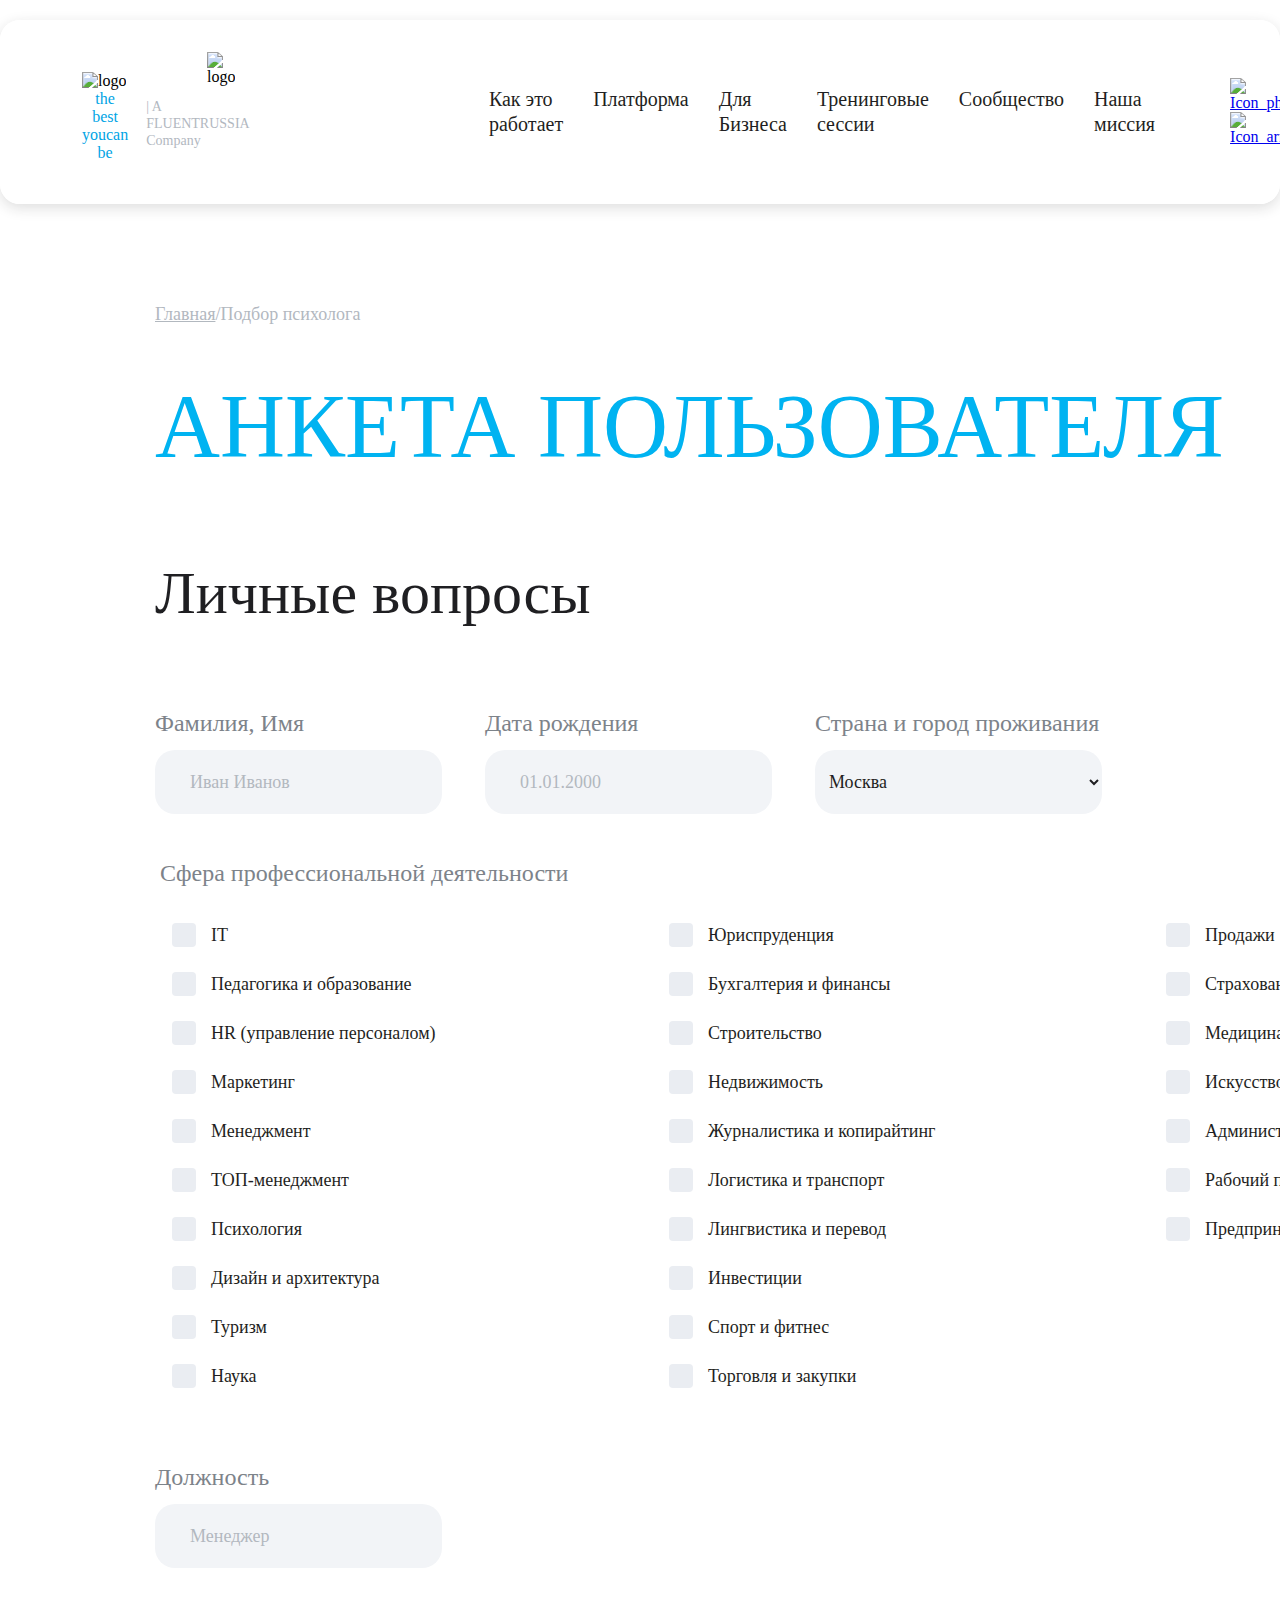
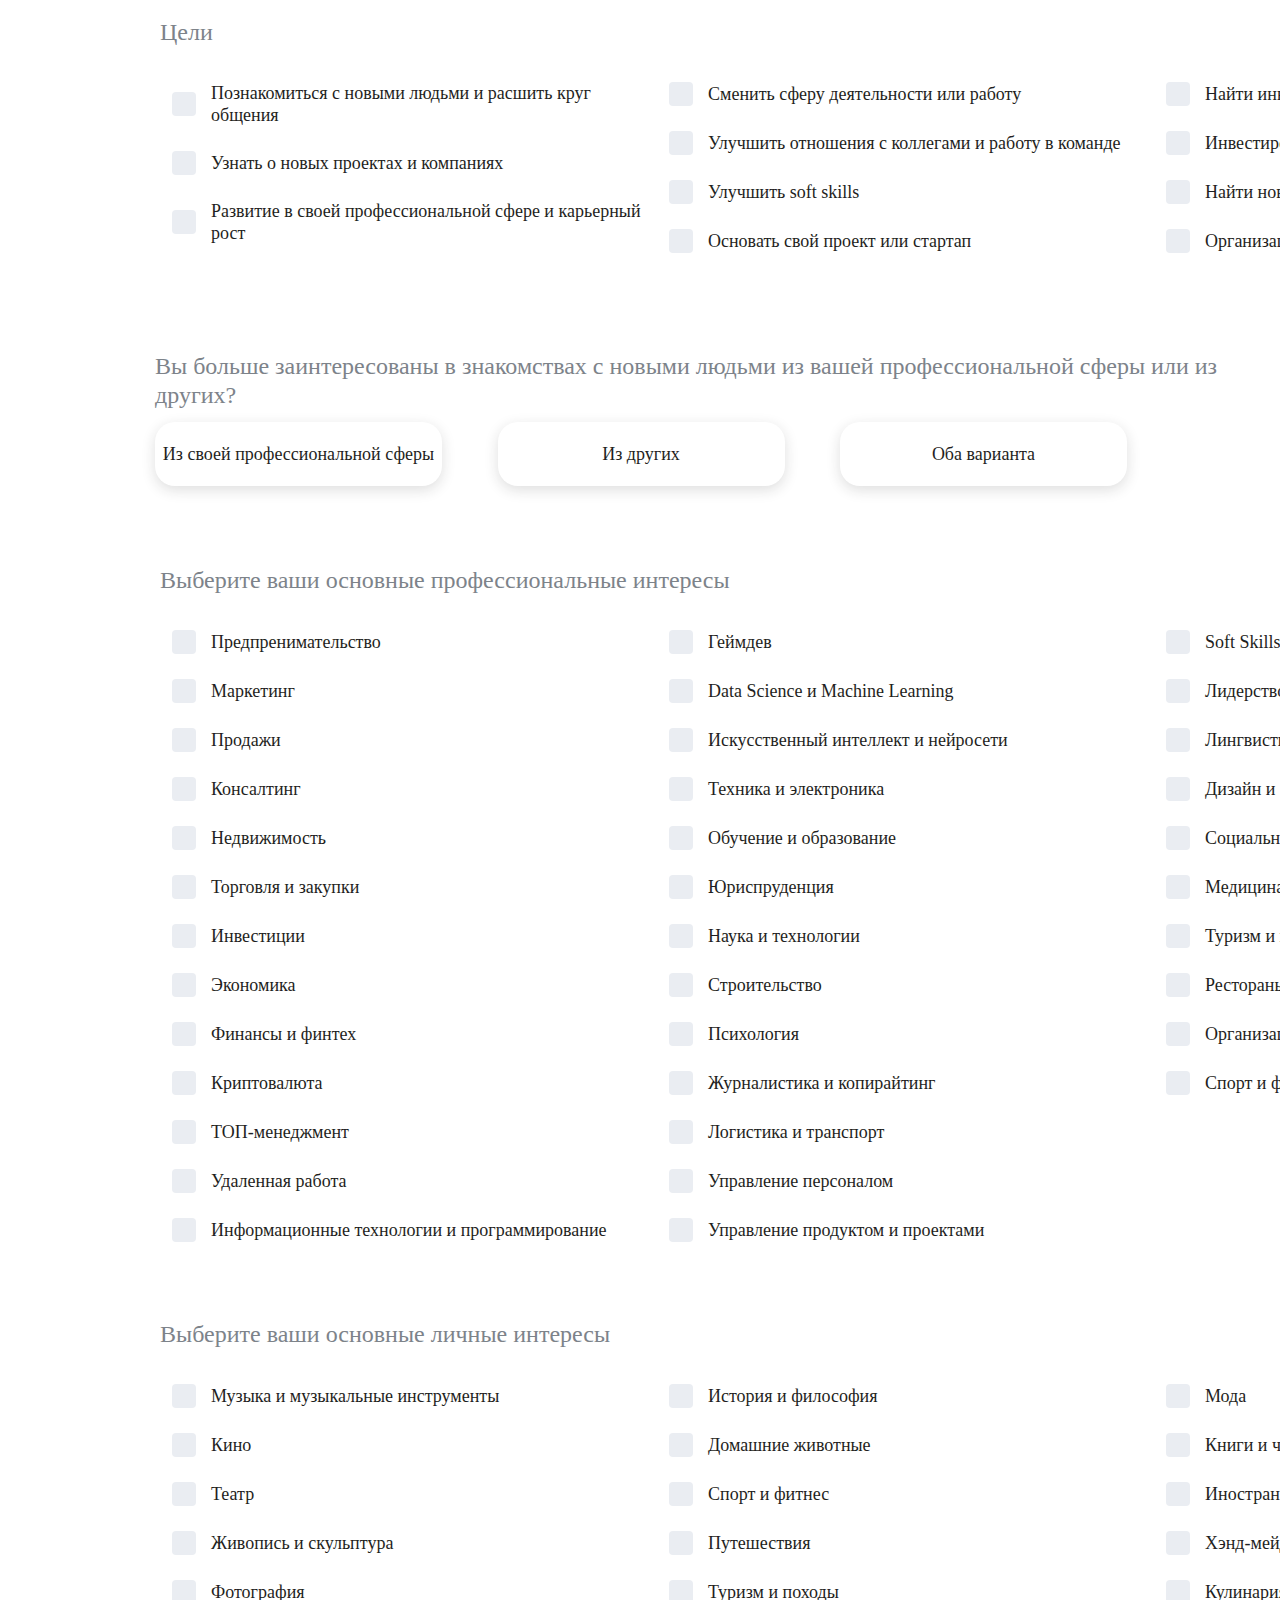
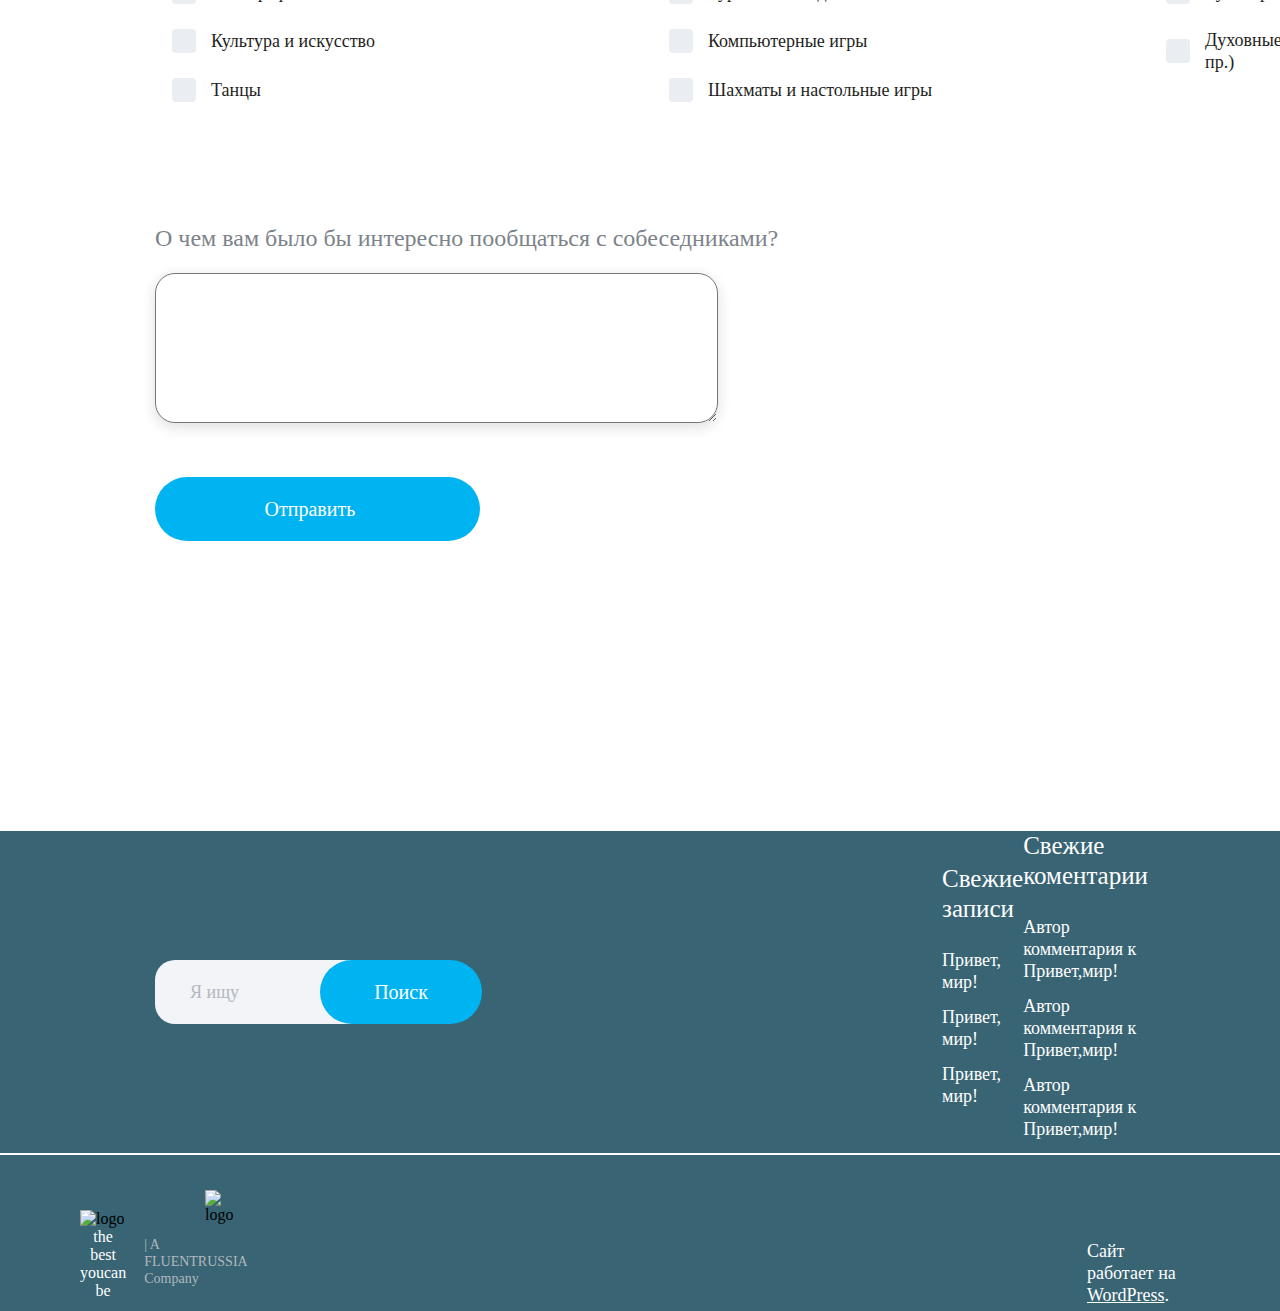
==== commit 8fa7cd56: "стили" ====
--- a/index.html
+++ b/index.html
@@ -6,8 +6,8 @@
     <meta http-equiv="X-UA-Compatible" content="IE=edge">
     <meta name="viewport" content="width=device-width, initial-scale=1.0">
     <title>Анкета пользователя</title>
-    <link rel="stylesheet" href="../styles/style.css">
-    <link rel="stylesheet" href="../styles/media.css">
+    <link rel="stylesheet" href="./styles/style.css">
+    <link rel="stylesheet" href="./styles/media.css">
 </head>
 
 <body>
--- a/styles/style.css
+++ b/styles/style.css
@@ -1,10 +1,10 @@
 @font-face {
-    src: url('../fonts/FuturaNewMedium-Reg.ttf');
+    src: url('./fonts/FuturaNewMedium-Reg.ttf');
     font-family: 'Futura New';
 }
 
 @font-face {
-    src: url('../fonts/futurabookc.ttf');
+    src: url('./fonts/futurabookc.ttf');
     font-family: 'Futura BookC';
 }
 
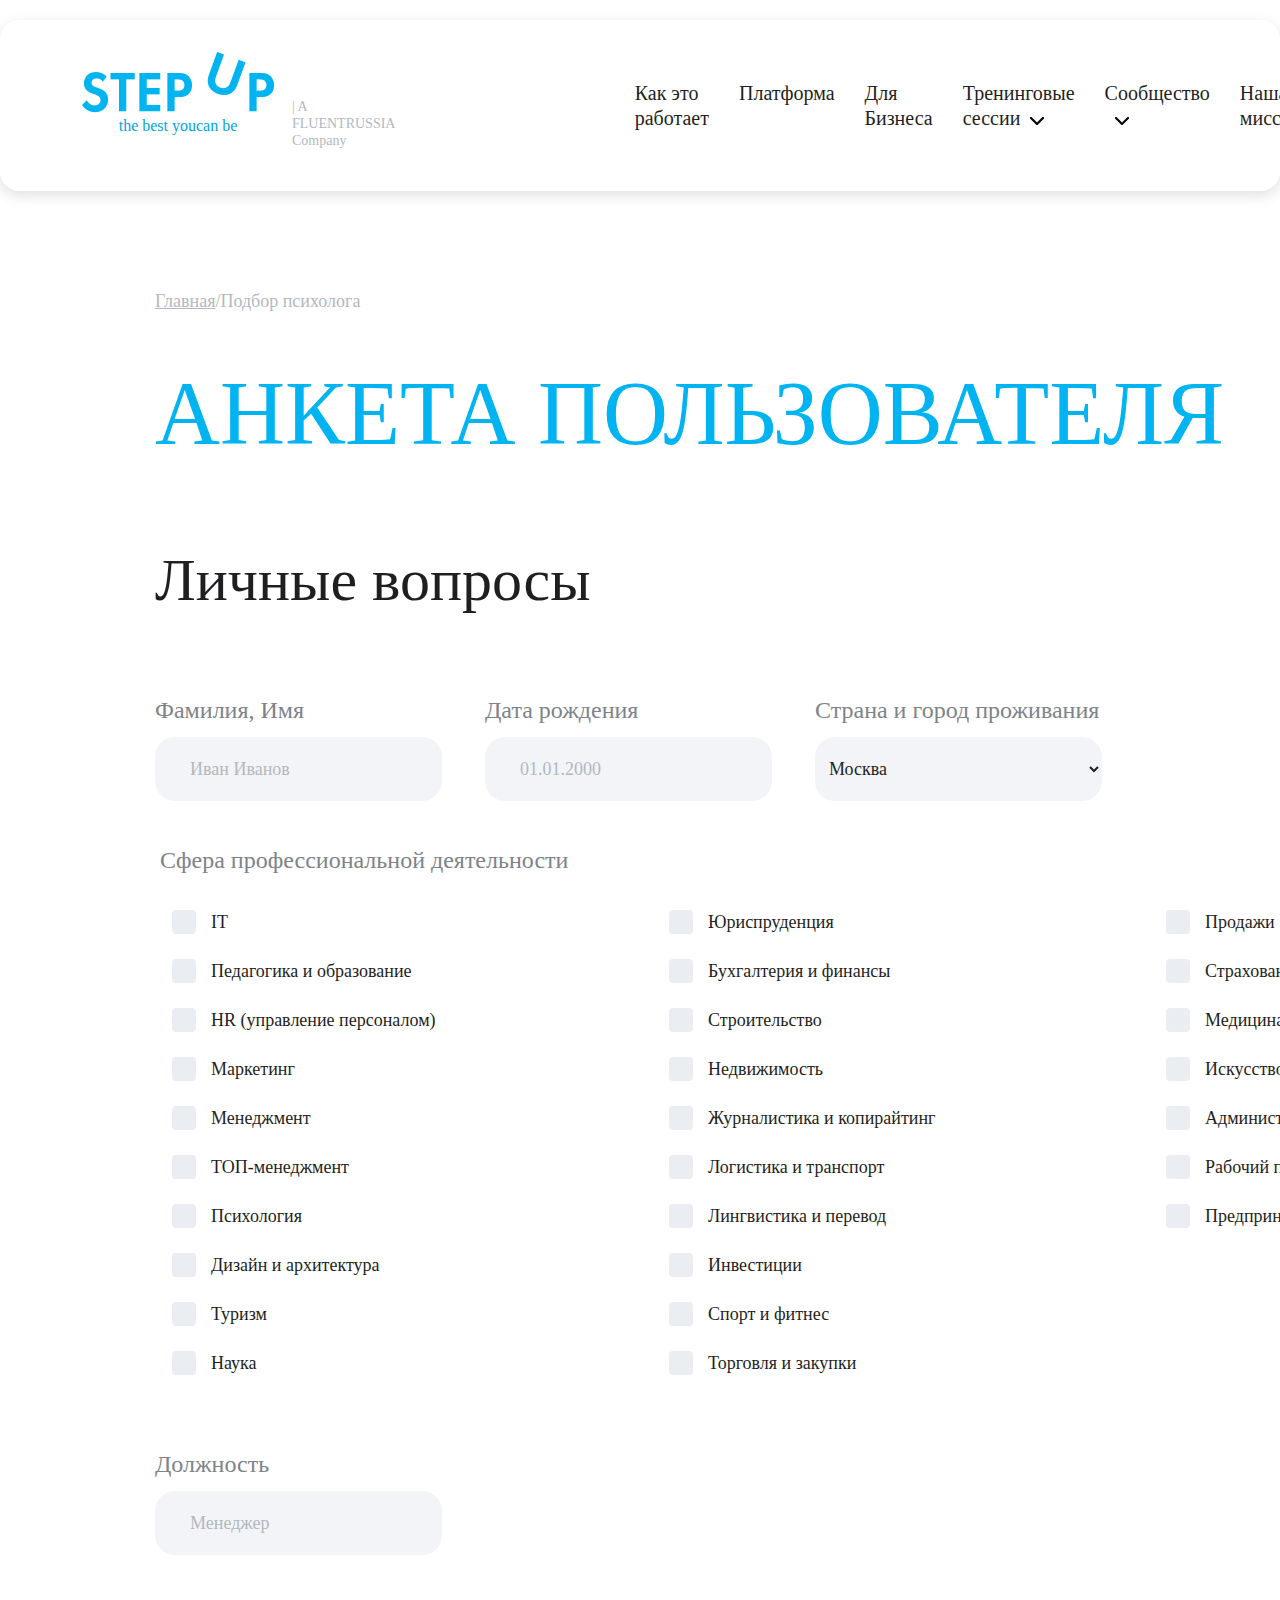
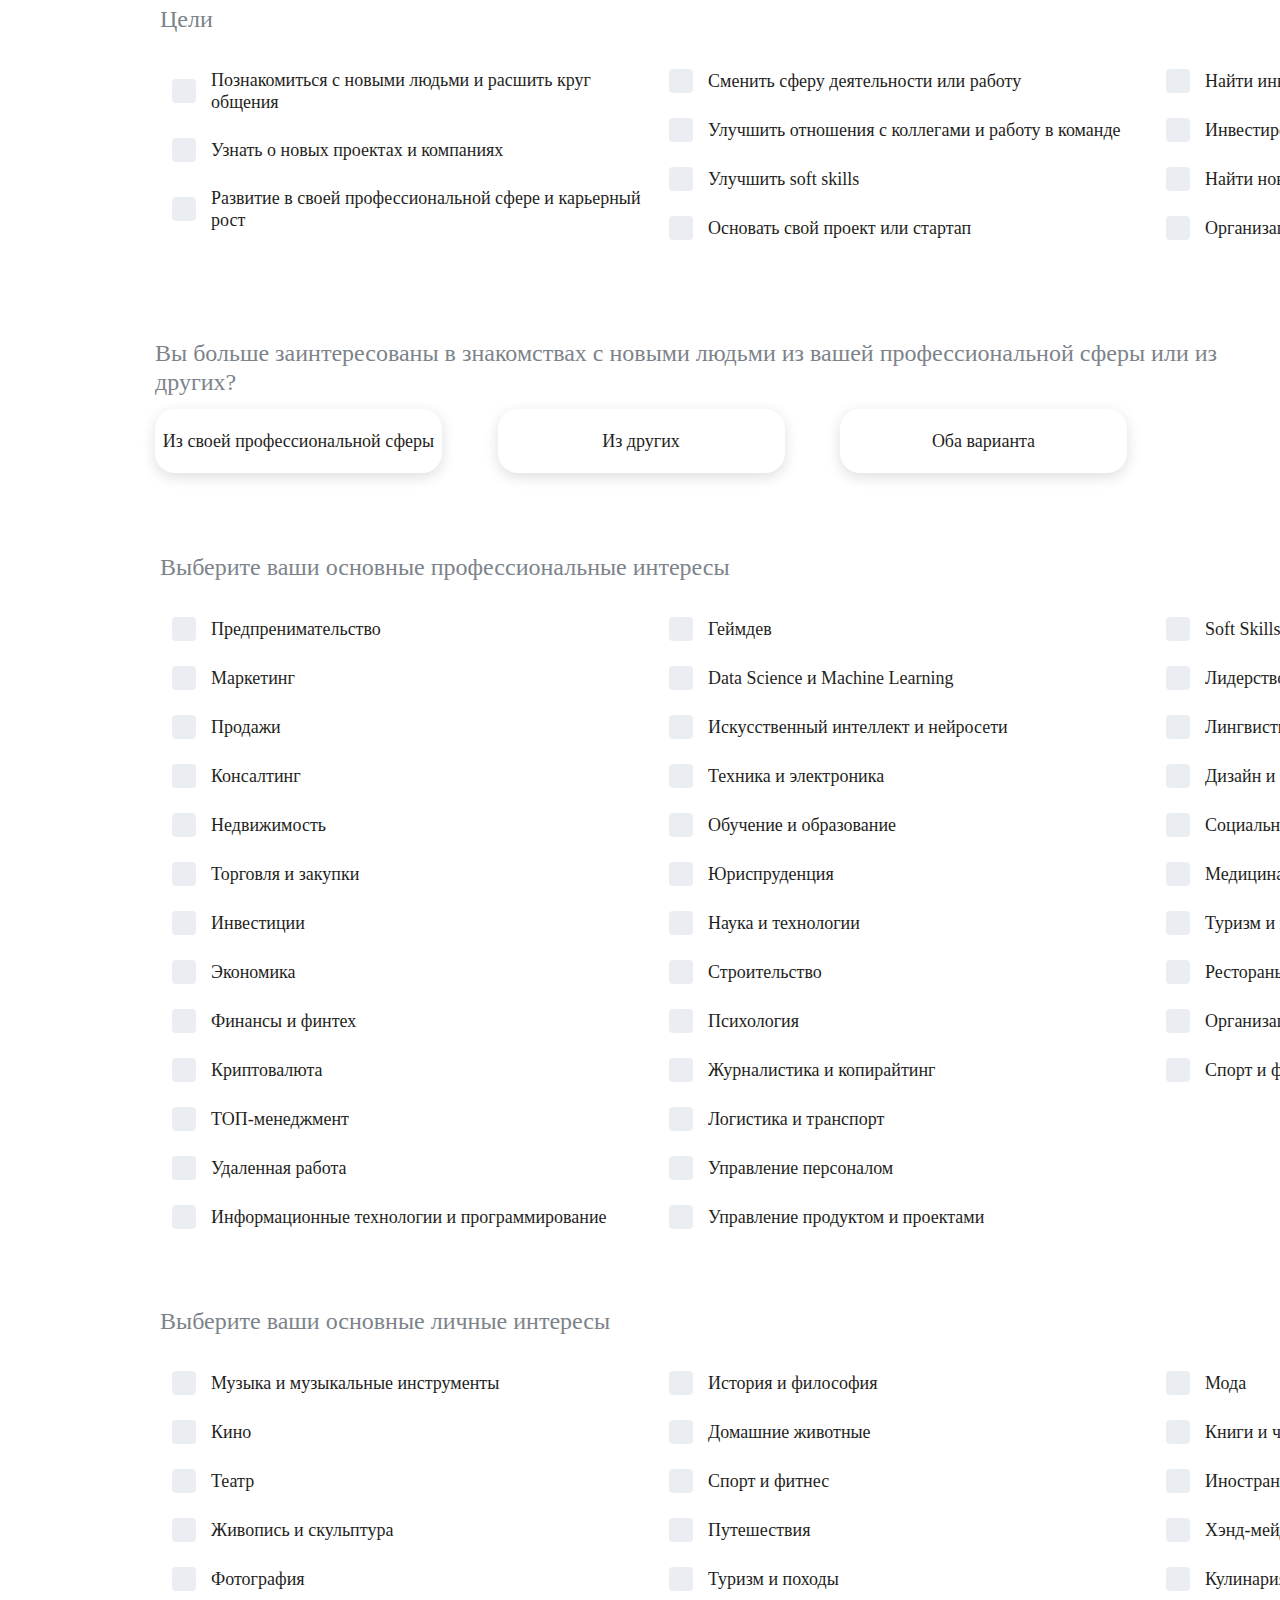
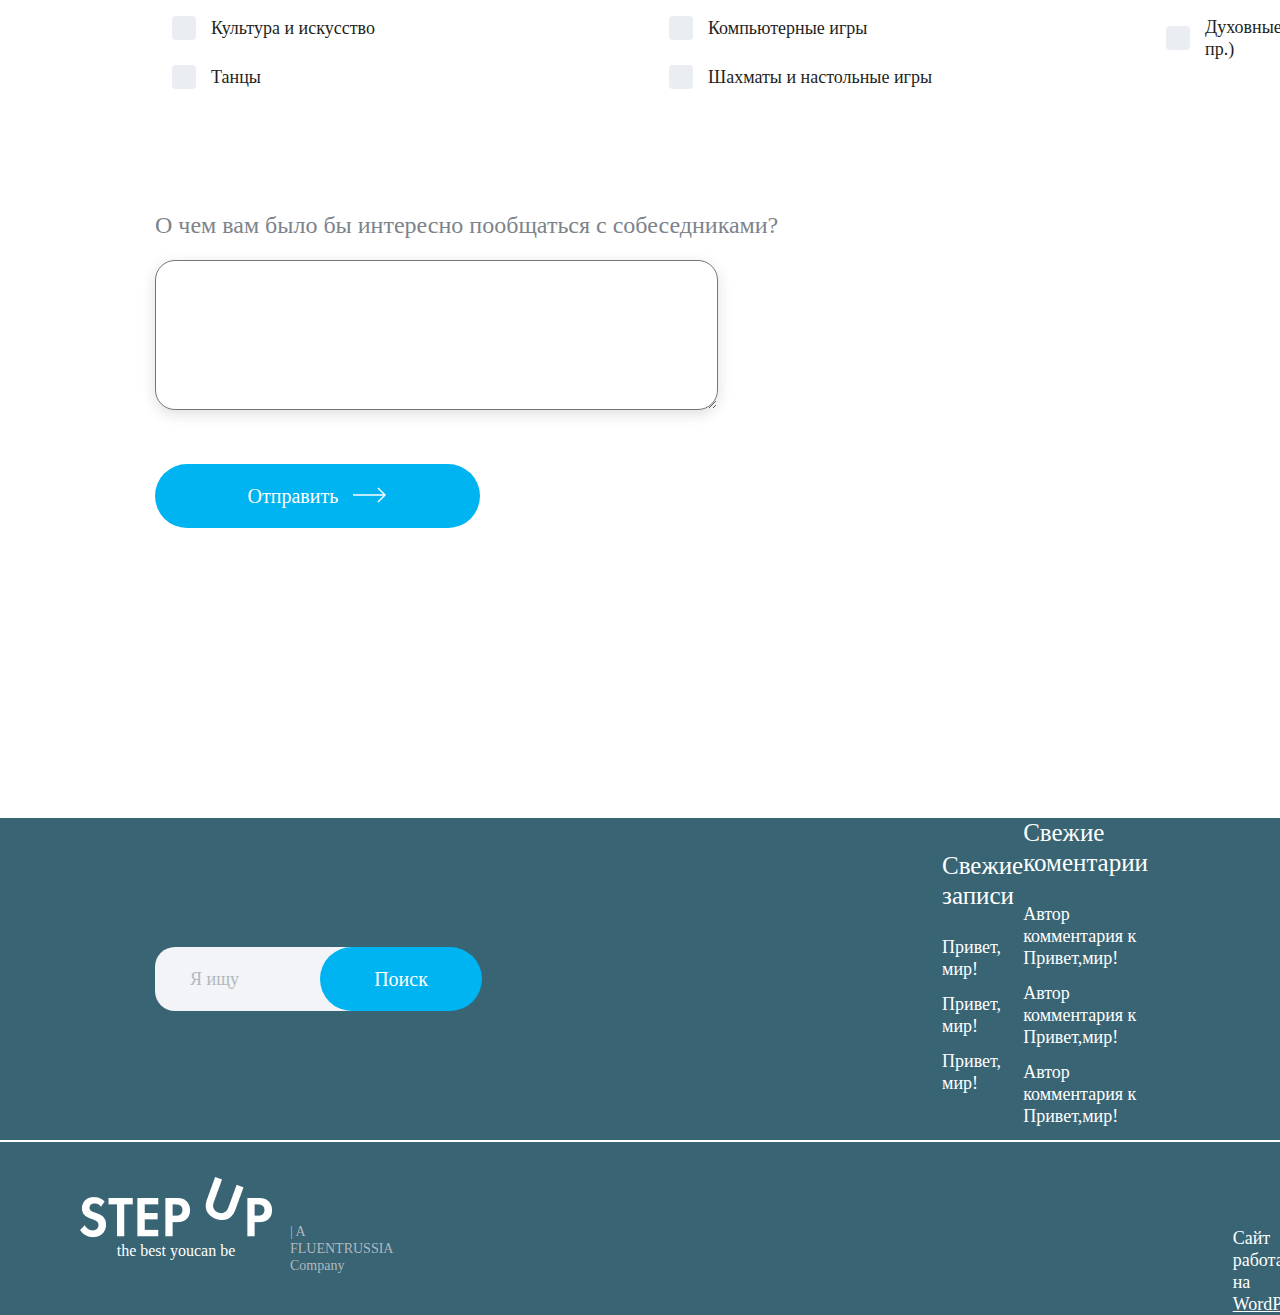
==== commit 6286cd9e: "стили2 и картинки" ====
--- a/index.html
+++ b/index.html
@@ -16,8 +16,8 @@
             <div class="ps_menu__inner">
                 <div class="ps_menu__logo">
                     <div class="ps_logo-1__menu">
-                        <img src="../img/STEP UP.png" alt="logo">
-                        <div class="ps_logo-2"><img src="../img/STEP UP_U.png" alt="logo"></div>
+                        <img src="./img/STEP UP.png" alt="logo">
+                        <div class="ps_logo-2"><img src="./img/STEP UP_U.png" alt="logo"></div>
                     </div>
                     <h5 class="ps_menu__inner_company-name">| A FLUENTRUSSIA Company</h5>
                 </div>
@@ -32,9 +32,9 @@
                 </ul>
                 <div class="ps__menu_line"></div>
                 <div class="ps_menu__icon">
-                    <a href="tel:+78120000000"><img class="ps_menu__icon-phone" src="../img/Icon_phone.png"
+                    <a href="tel:+78120000000"><img class="ps_menu__icon-phone" src="./img/Icon_phone.png"
                             alt="Icon_phone"></a>
-                    <a href="#"><img class="ps_menu__icon-arrow" src="../img/Icon_arrow.png" alt="Icon_arrow"></a>
+                    <a href="#"><img class="ps_menu__icon-arrow" src="./img/Icon_arrow.png" alt="Icon_arrow"></a>
                 </div>
             </div>
         </div>
